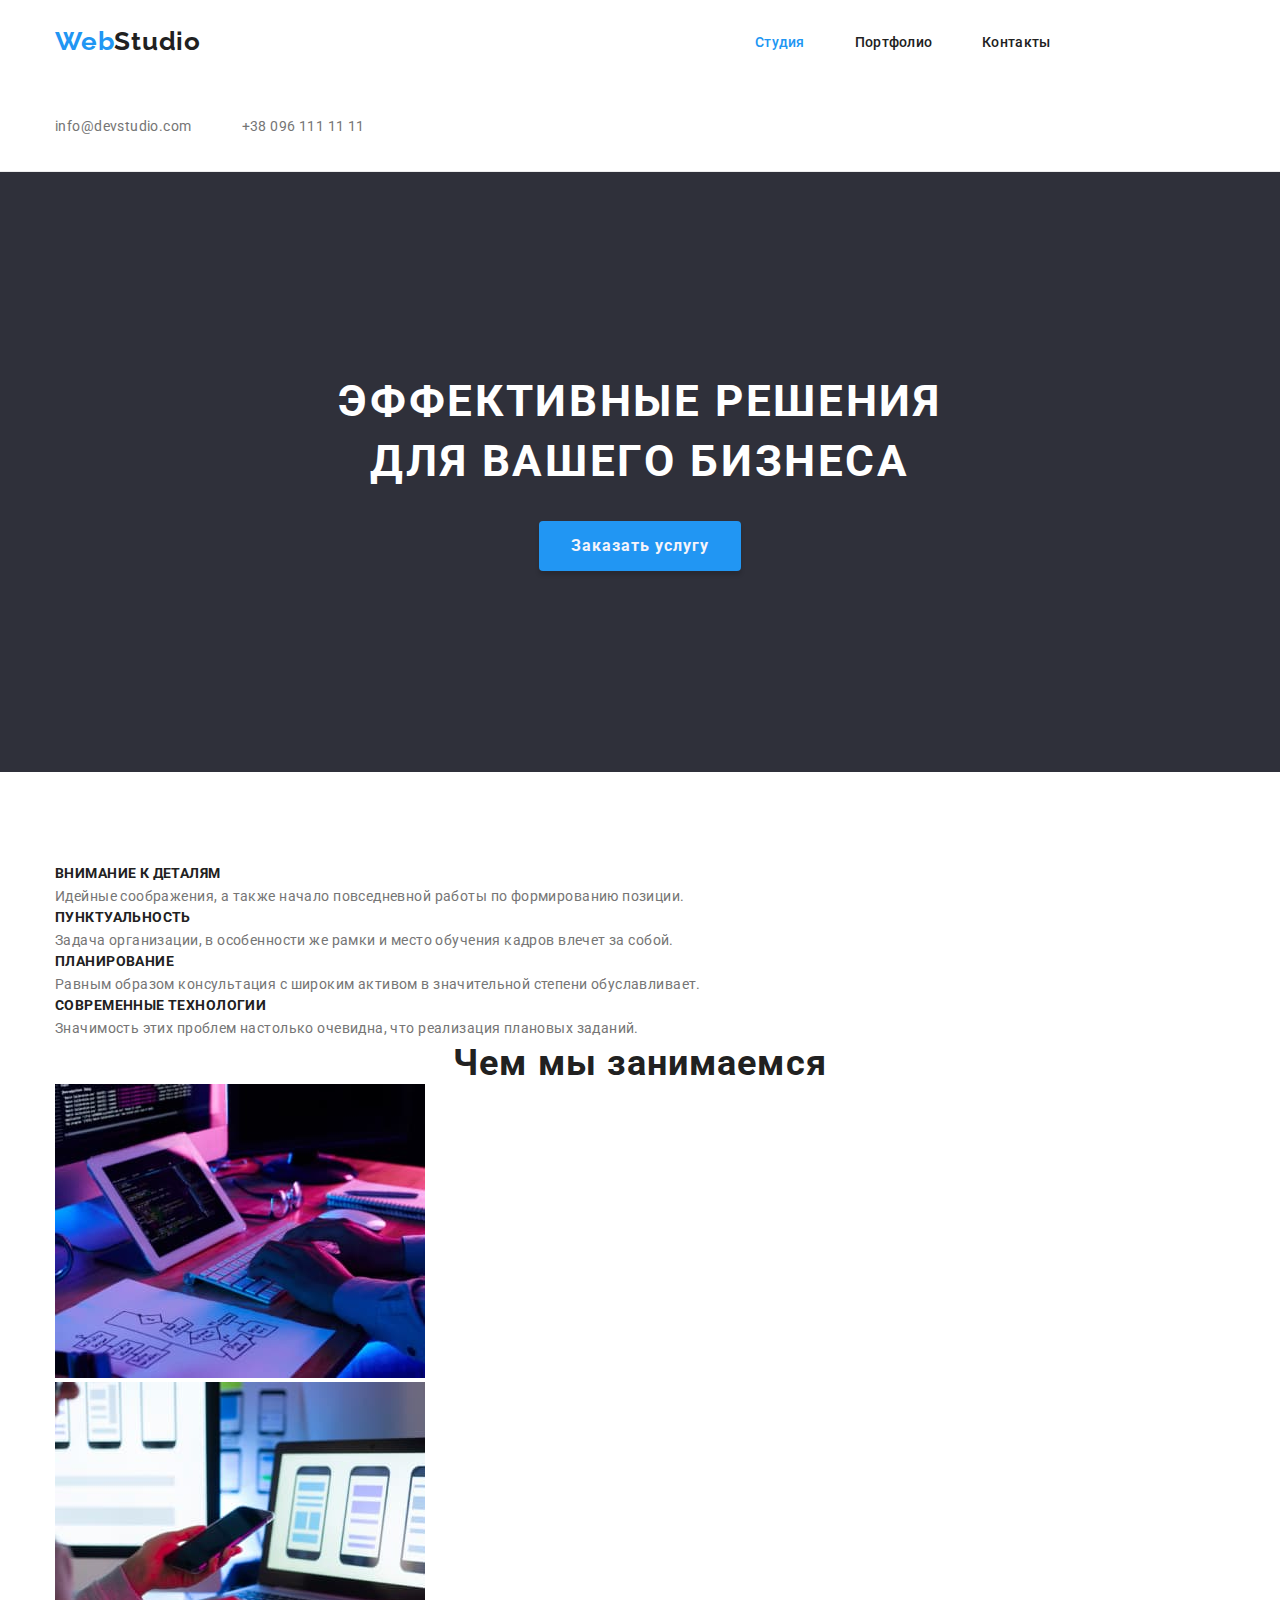
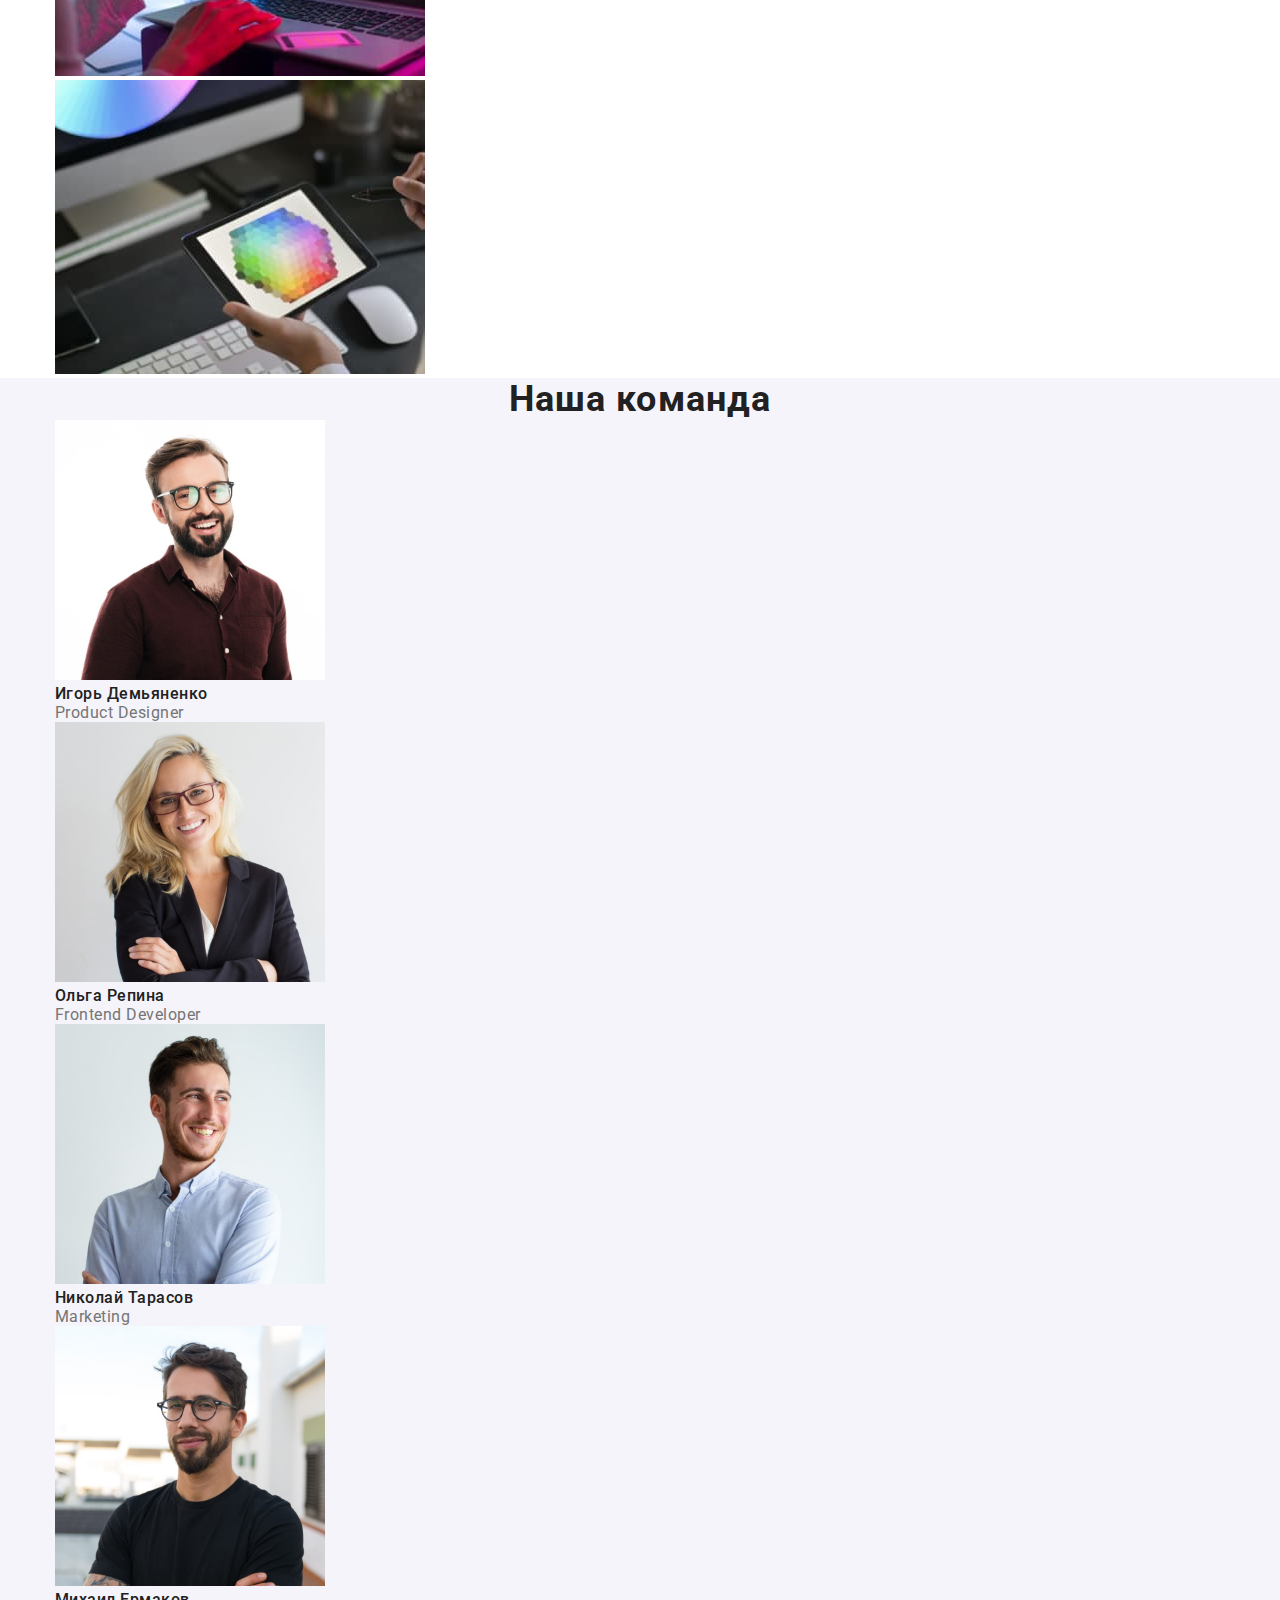
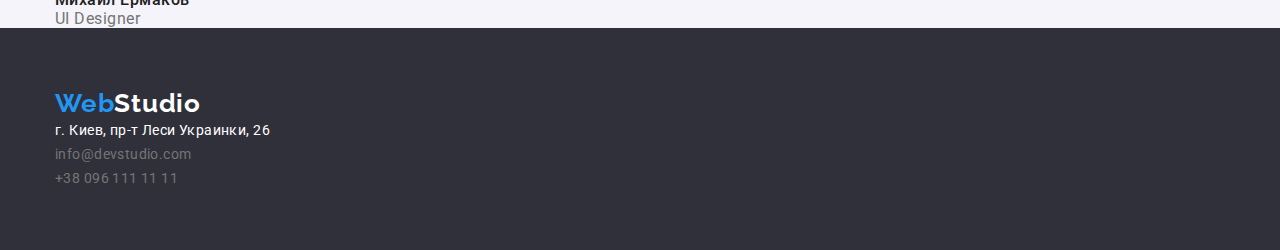
==== index.html @ 942c6246 "внесены правки" ====
<!DOCTYPE html>
<html lang="ru">
  <head>
    <meta charset="UTF-8" />
    <meta http-equiv="X-UA-Compatible" content="IE=edge" />
    <meta name="viewport" content="width=device-width, initial-scale=1.0" />
    <title>goit-markup-hw-03</title>
    <link rel="preconnect" href="https://fonts.gstatic.com">
    <link href="https://fonts.googleapis.com/css2?family=Raleway:wght@700&display=swap" rel="stylesheet">
    <link rel="preconnect" href="https://fonts.gstatic.com">
    <link href="https://fonts.googleapis.com/css2?family=Roboto:wght@400;700;900&display=swap" rel="stylesheet">
    <link rel="stylesheet" href="https://cdnjs.cloudflare.com/ajax/libs/modern-normalize/1.0.0/modern-normalize.min.css" integrity="sha512-ISS7cAi1PEhQ8jnbJpJZMd29NlhNj4AWYyLOSp2CE/CsHxTCu+r+t0D2yoJudVrd0/8fTVPUVDzY5Tvli75u/g==" crossorigin="anonymous" />
    <link rel="stylesheet" href="css/style.css">
  </head>
  <body>
     <header class="header">
  <div class="conteiner"> 
      <nav  class="main-nav">
        <a href="index.html" class="logo-page">Web<span class="logo-heder">Studio</span></a>
        <ul class="site-nav">
          <li class="site-nav-item"><a href="index.html" class="header-nav s-link">Студия</a></li>
          <li class="site-nav-item"><a href="./portfolio.html" class="header-nav">Портфолио</a></li>
          <li class="site-nav-item"><a href="" class="header-nav">Контакты</a></li>
        </ul>
      </nav>
      <ul class="contact">
        <li class="site-nav-item"><a href="mailto:info@devstudio.com" class="mail-tell">info@devstudio.com</a></li>
        <li class="site-nav-item"><a href="tell:+380961111111" class="mail-tell">+38 096 111 11 11</a></li>
      </ul>
    </header>
  </div>

    <main>
      <!-- hero -->
      <section class="hero">
               <h1 class="hero-team">Эффективные решения для вашего бизнеса</h1>
        <button class="main-button" type="button">Заказать услугу</button>
      </section>

      <section>
        <div class="conteiner">
        <h2 hidden>Преимущества</h2>
        <ul>
          <li>
            <h3 class="advantage">Внимание к деталям</h3>
            <p class="advantage-iteam">
              Идейные соображения, а также начало повседневной работы по
              формированию позиции.
            </p>
          </li>
          <li>
            <h3 class="advantage">Пунктуальность</h3>
            <p class="advantage-iteam">
              Задача организации, в особенности же рамки и место обучения кадров
              влечет за собой.
            </p>
          </li>
          <li>
            <h3 class="advantage">Планирование</h3>
            <p class="advantage-iteam">
              Равным образом консультация с широким активом в значительной
              степени обуславливает.
            </p>
          </li>
          <li>
            <h3 class="advantage">Современные технологии</h3>
            <p class="advantage-iteam">
              Значимость этих проблем настолько очевидна, что реализация
              плановых заданий.
            </p>
          </li>
        </ul>
        </div>
      </section>

      <!--секция чем занимаемся-->
      <section>
        <div class="conteiner">
          <h2 class="occupation">Чем мы занимаемся</h2>
            <ul>
              <li><img src="./images-01/img_13.jpg" alt="компьютер" width="370" /></li>
              <li><img src="./images-01/img_11.jpg" alt="ноутбук" width="370" /></li>
              <li><img src="./images-01/img_12.jpg" alt="планшет" width="370" /></li>
            </ul>
        </div>
      </section>

      <section class="occupation-part">
        <div class="conteiner">
          <h2 class="occupation">Наша команда</h2>
          <ul>
            <li>
              <img src="./images-01/img.jpg" alt="Игорь" width="270" />
              <h3 class="team">Игорь Демьяненко</h3>
              <p class="position">Product Designer</p>
            </li>
            <li>
              <img src="./images-01/img_(1).jpg" alt="Ольга" width="270" />
              <h3 class="team">Ольга Репина</h3>
              <p class="position">Frontend Developer</p>
            </li>
            <li>
              <img src="./images-01/img_(2).jpg" alt="Николай" width="270" />
              <h3 class="team">Николай Тарасов</h3>
             <p class="position">Marketing</p>
            </li>
            <li>
             <img src="./images-01/img_(3).jpg" alt="Михаил" width="270" />
              <h3 class="team">Михаил Ермаков</h3>
              <p class="position">UI Designer</p>
            </li>
          </ul>
        </div>
      </section>
    </main>
    <footer class="footer">
      <div class="conteiner">
       <a href="index.html"  class="logo-page">Web<span class="logo">Studio</span></a>
        <address>
          <ul>
            <li><a href="https://goo.gl/maps/1J1BHxxjEEeEj4qXA" target="_blank" rel="noreferrer noopener" class="adress">г. Киев, пр-т Леси Украинки, 26</a></li>
            <li><a href="mailto:info@devstudio.com" class="mail-tell">info@devstudio.com</a></li>
            <li><a href="tell:+380961111111" class="mail-tell">+38 096 111 11 11</a></li>
         </ul>
       </address>
      </div>
    </footer>
  </body>
</html>
---- css/style.css ----
html {box-sizing: border-box;}
*,
*::before,
*::after {box-sizing: inherit;}


/* @font-face {
    font-family: 'Roboto';
    font-style: normal;
    font-weight: 400;
    src: url('../fonts/roboto-v20-latin_cyrillic-regular.eot');
    src: local(''),
        url('../fonts/roboto-v20-latin_cyrillic-regular.eot?#iefix') format('embedded-opentype'),
        url('../fonts/roboto-v20-latin_cyrillic-regular.woff2') format('woff2'),
        url('../fonts/roboto-v20-latin_cyrillic-regular.woff') format('woff'),
        url('../fonts/roboto-v20-latin_cyrillic-regular.ttf') format('truetype'),
        url('../fonts/roboto-v20-latin_cyrillic-regular.svg#Roboto') format('svg');
} */

@font-face {
    font-family: 'Roboto';
    font-style: normal;
    font-weight: 500;
    src: url('../fonts/roboto-v20-latin_cyrillic-500.eot');
    src: local(''),
        url('../fonts/roboto-v20-latin_cyrillic-500.eot?#iefix') format('embedded-opentype'),
        url('../fonts/roboto-v20-latin_cyrillic-500.woff2') format('woff2'),
        url('../fonts/roboto-v20-latin_cyrillic-500.woff') format('woff'),
        url('../fonts/roboto-v20-latin_cyrillic-500.ttf') format('truetype'),
        url('../fonts/roboto-v20-latin_cyrillic-500.svg#Roboto') format('svg');
}

/* @font-face {
    font-family: 'Roboto';
    font-style: normal;
    font-weight: 700;
    src: url('../fonts/roboto-v20-latin_cyrillic-700.eot');
    src: local(''),
        url('../fonts/roboto-v20-latin_cyrillic-700.eot?#iefix') format('embedded-opentype'),
        url('../fonts/roboto-v20-latin_cyrillic-700.woff2') format('woff2'),
        url('../fonts/roboto-v20-latin_cyrillic-700.woff') format('woff'),
        url('../fonts/roboto-v20-latin_cyrillic-700.ttf') format('truetype'),
        url('../fonts/roboto-v20-latin_cyrillic-700.svg#Roboto') format('svg');
} */

/* @font-face {
    font-family: 'Roboto';
    font-style: normal;
    font-weight: 900;
    src: url('../fonts/roboto-v20-latin_cyrillic-900.eot');
    src: local(''),
        url('../fonts/roboto-v20-latin_cyrillic-900.eot?#iefix') format('embedded-opentype'),
        url('../fonts/roboto-v20-latin_cyrillic-900.woff2') format('woff2'),
        url('../fonts/roboto-v20-latin_cyrillic-900.woff') format('woff'),
        url('../fonts/roboto-v20-latin_cyrillic-900.ttf') format('truetype'),
        url('../fonts/roboto-v20-latin_cyrillic-900.svg#Roboto') format('svg');
} */

:root {
    --white-color: white;
    --accent-color: #2196F3;
    --grey-light-color: #757575;
    --bg-color: #2F303A;
    --black-color: #212121;
    --button-color: #F5F4FA;
 }

body {
    background-color: var(--white-color);
    font-family: 'Roboto';
    margin: 0;    
}
a {
    text-decoration: none;
}
.logo-page {
    font-family: Raleway;
    font-style: normal;
    font-weight: bold;
    font-size: 26px;
    line-height: 1.19;
    letter-spacing: 0.03em;
    color: var(--accent-color);
    width: 700px;
}
.hidden {
    display: none;
}
.footer {
    background-color: var(--bg-color);
    padding-top: 60px;
    padding-bottom: 60px;
    }

    button:hover {
    background-color: var(--accent-color);
     cursor: pointer;
     color: var(--button-color);
}
.hero {
    background: var(--bg-color);
    height: 600px;
    margin-bottom: 94px;
}
.logo {
     color: var(--white-color);
}
.logo-heder {
    color: var(--black-color);
}
li {
    list-style-type: none;
    /* Убираем маркеры */
}
.portfolio-p {
    font-weight: normal;
    font-size: 16px;
    line-height: 1.87;
    color: var(--grey-light-color);
    letter-spacing: 0.03em;
}
.mail-tell {
    font-family: Roboto;
    font-style: normal;
    font-weight: 500;
    font-size: 14px;
    line-height: 1.14;
    letter-spacing: 0.02em;
    color: var(--grey-light-color);
}
.hero-team {
    font-family: Roboto;
    font-style: normal;
    font-size: 44px;
    line-height: 1.36;
    text-align: center;
    letter-spacing: 0.06em;
    text-transform: uppercase;
    color: var(--white-color);
    text-align: center;
    max-width: 700px;
    margin-top: 0;
    padding-top: 200px;
    margin-left: auto;
    margin-right: auto;
    margin-bottom: 30px;
}
.advantage {
    font-family: Roboto;
    font-style: normal;
    font-weight: bold;
    font-size: 14px;
    line-height: 1.14;
    letter-spacing: 0.03em;
    text-transform: uppercase;
    color: var(--black-color)
}
.advantage-iteam {
    font-family: Roboto;
    font-style: normal;
    font-weight: normal;
    font-size: 14px;
    line-height: 2;
    letter-spacing: 0.03em;
    color: var(--grey-light-color);
}
.occupation {
    font-family: Roboto;
    font-style: normal;
    font-weight: bold;
    font-size: 36px;
    line-height: 1.17;
    letter-spacing: 0.03em;
    color: var(--black-color);
    text-align: center;
}
.team {
    font-family: Roboto;
    font-style: normal;
    font-weight: 500;
    font-size: 16px;
    line-height: 1.19;
    letter-spacing: 0.03em;
    color: var(--black-color);
}
.position {
    font-family: Roboto;
    font-style: normal;
    font-weight: normal;
    font-size: 16px;
    line-height: 1.19;
    letter-spacing: 0.03em;
    color: var(--grey-light-color);
}
.adress {
    font-family: Roboto;
    font-style: normal;
    font-weight: normal;
    font-size: 14px;
    line-height: 1.7;
    letter-spacing: 0.03em;
    color: var(--white-color);
}
.mail-tell {
    font-family: Roboto;
    font-style: normal;
    font-weight: normal;
    font-size: 14px;
    line-height: 1.7;
    letter-spacing: 0.03em;
    color: var(--grey-light-color);
}
.mail-tell:hover,
.mail-tell:focus {
    color: var(--accent-color);
}
.header-nav {
    font-style: normal;
    font-weight: 500;
    font-size: 14px;
    line-height: 1.14;
    letter-spacing: 0.02em;
    color: var(--black-color);
    font-family: Roboto;
}
.header-nav:hover,
.header-nav:focus {
    color: var(--accent-color);
}
.main-button {
    font-family: Roboto;
    font-style: normal;
    font-weight: bold;
    font-size: 16px;
    line-height: 1.86;
    letter-spacing: 0.06em;
    min-width: 200px;
    height: 50px;
    box-shadow: 0px 4px 4px rgba(0, 0, 0, 0.15);
    border-radius: 4px;
    border: none;
    padding: 10px 32px 10px 32px;
    color: var(--button-color);
    background: var(--accent-color);
    box-sizing: border-box;
    display: flex;
    margin-right: auto;
    margin-left: auto;
}
.header {
    border-bottom: 1px solid #ECECEC;
}
.button-gallery {
    font-style: normal;
    font-weight: 500;
    font-size: 16px;
    line-height: 1.63;
    letter-spacing: 0.03em;
    color: var(--black-color);
    font-family: Roboto;
}
.occupation-part {
    background-color: var(--button-color);
}
.s-link {
      color: var(--accent-color);
}

.link {
    display: flex;
    align-items: center;
}
.conteiner {
    width: 1200px;
    padding-left: 15px;
    padding-right: 15px;
    margin-left: auto;
    margin-right: auto;
}

.site-nav {
    display: flex;
    }
.site-nav-item {
    padding-top: 32px;
    padding-bottom: 32px;
    display: block;
    }

.contact {
    display: flex;
    font-weight: 500;
    font-size: 14px;
    line-height: 16px;
    letter-spacing: 0.02em;
     margin-left: auto;
}
.main-nav {
    display: flex;
    align-items: center;
}
.gallery {
    display: flex;
    justify-content: center;
}

.site-nav-item:not(:last-child) {
    margin-right: 50px;
}

h1,
h2,
h3,
p {margin-top: 0; margin-bottom: 0;}

ul {
    padding: 0;
    margin: 0;
}
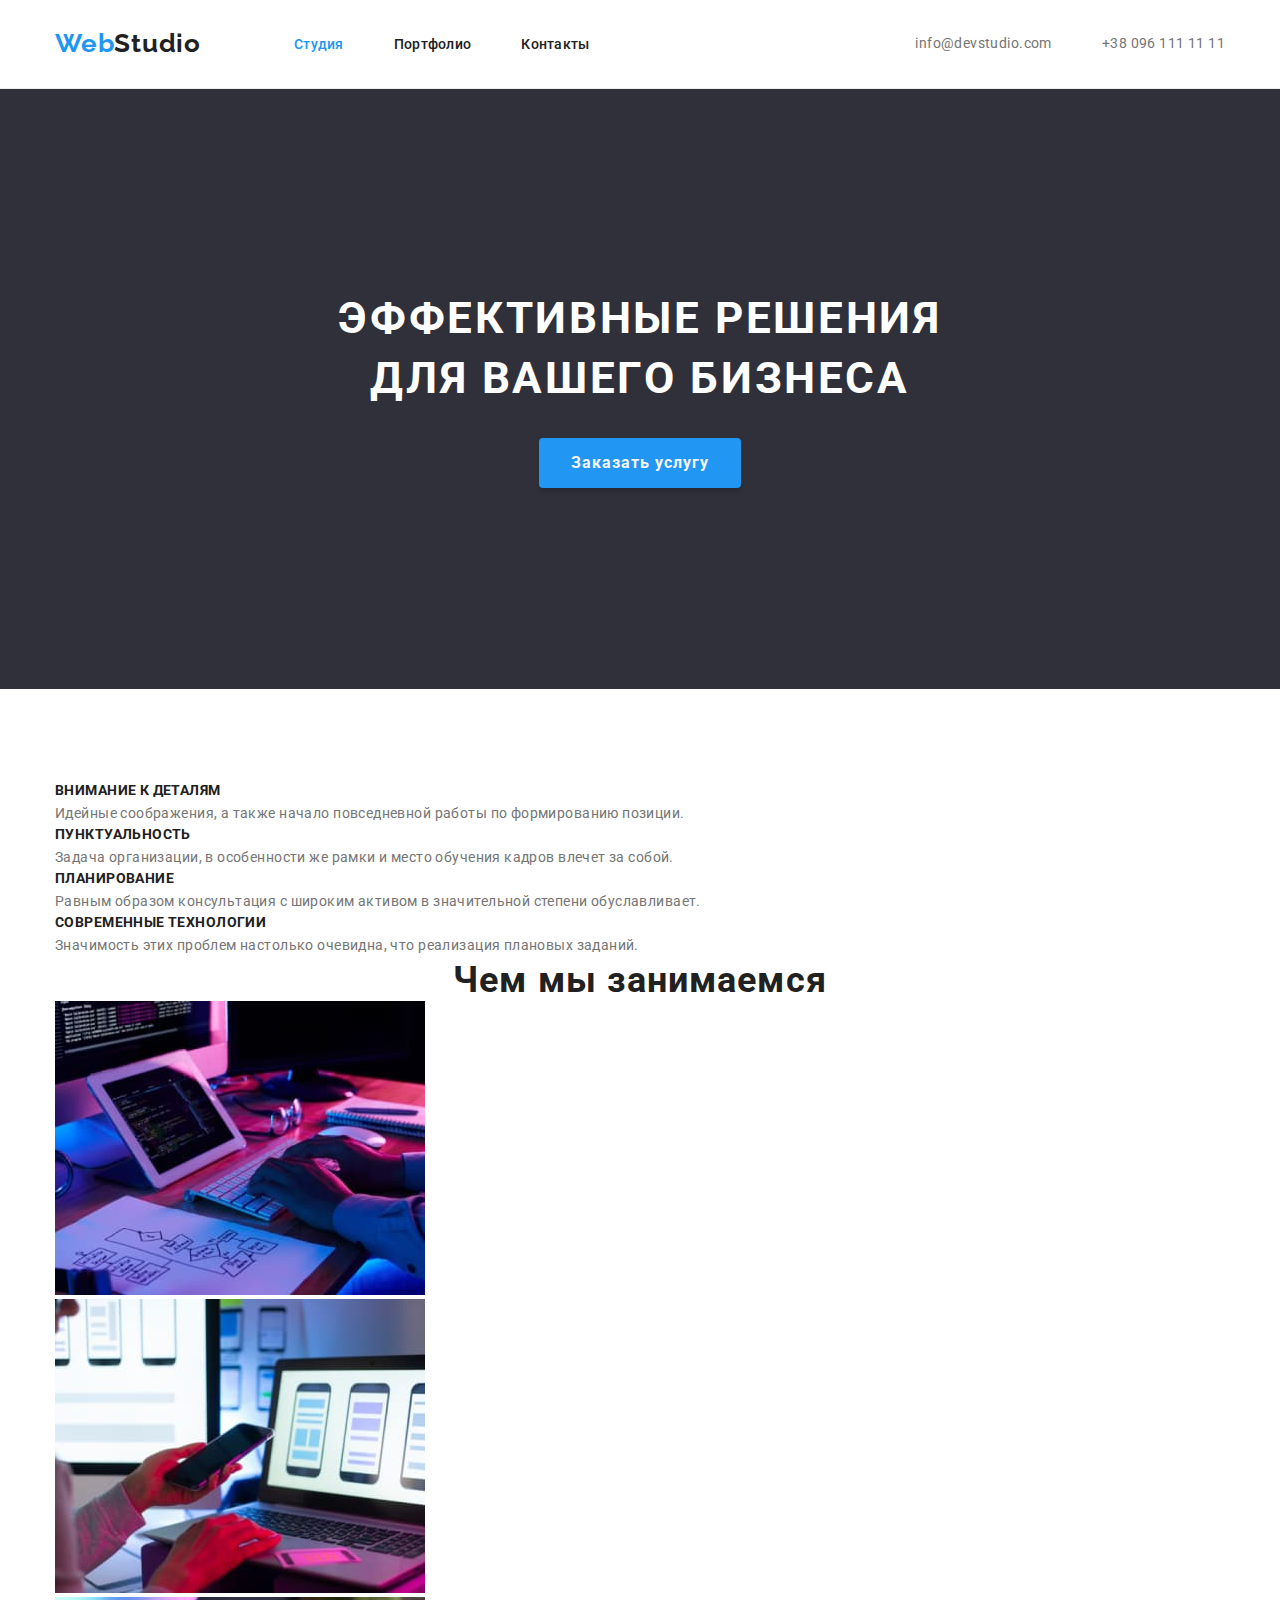
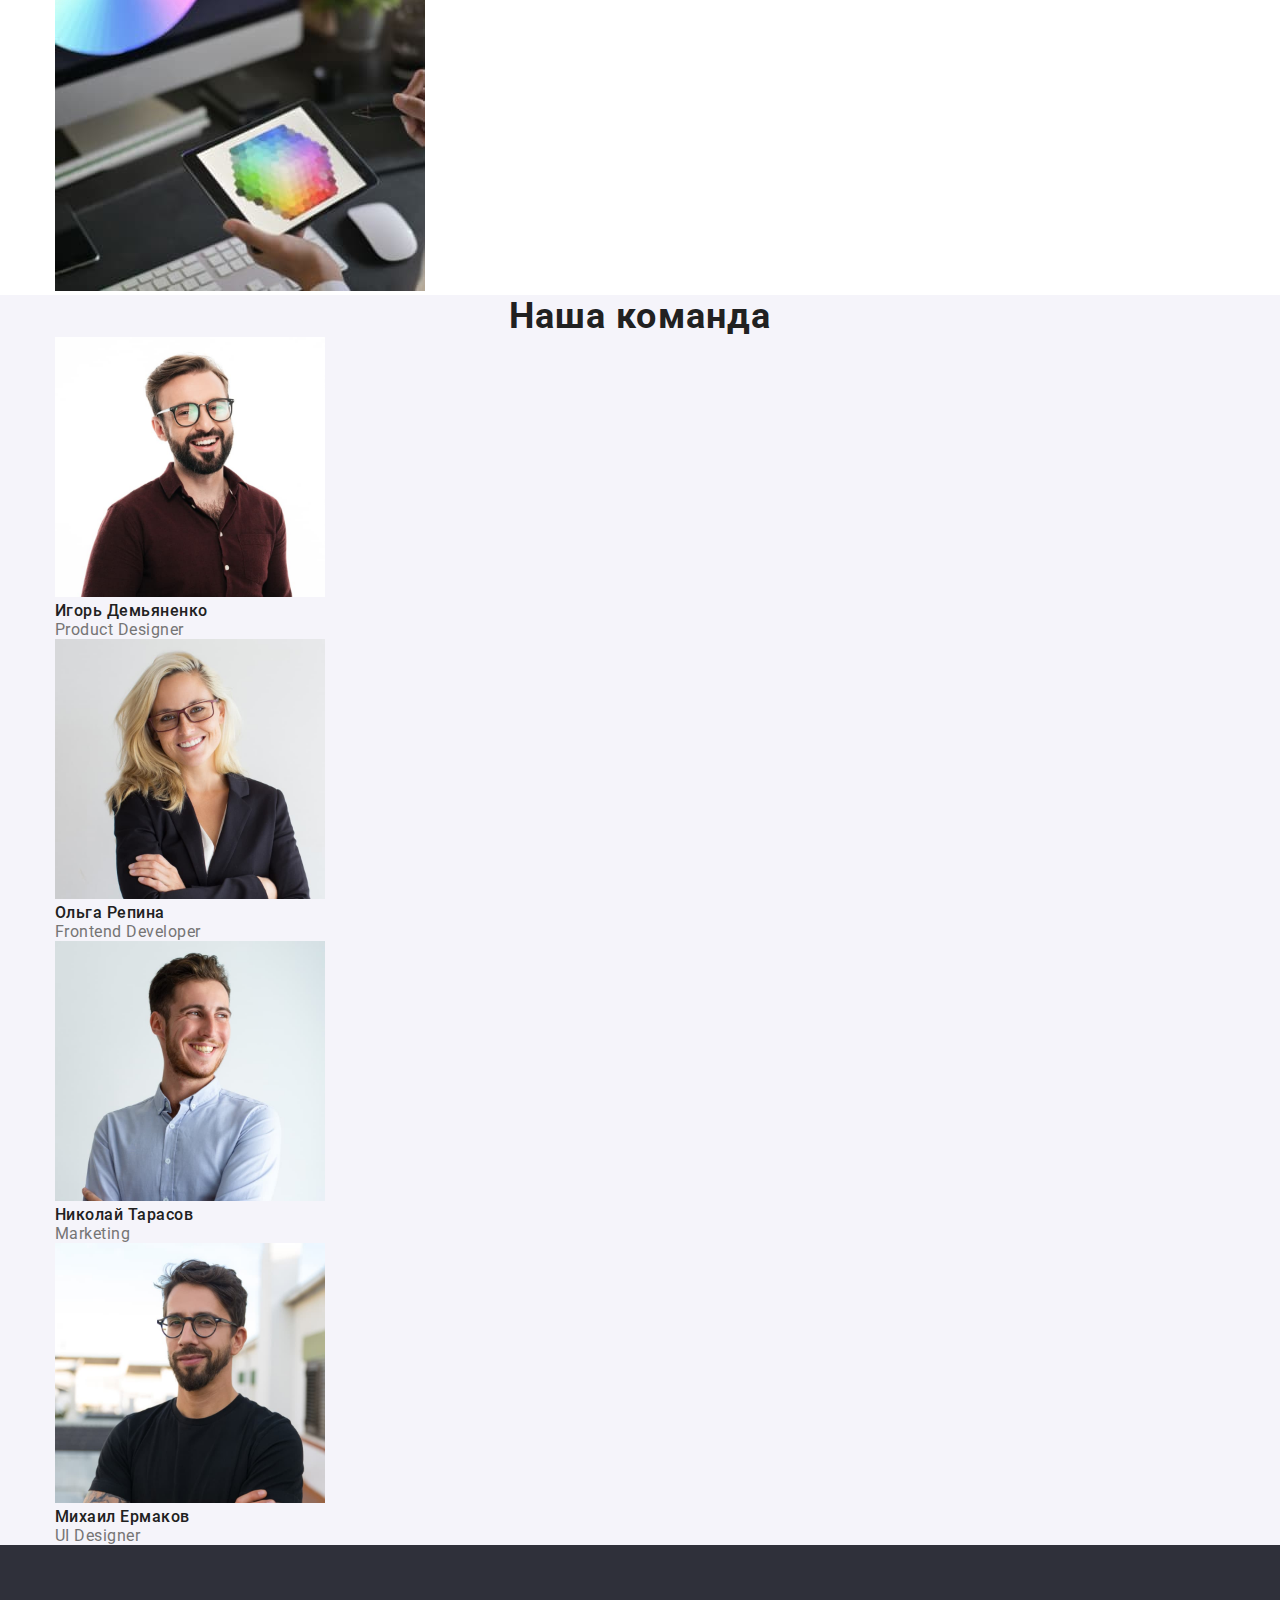
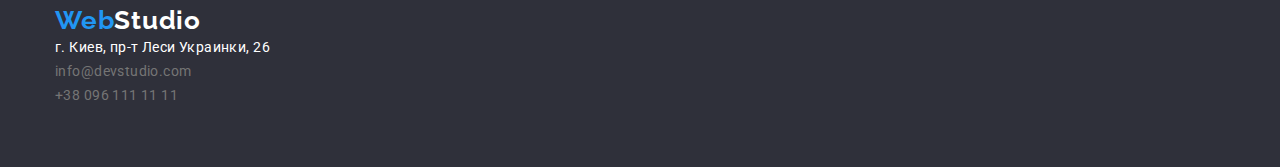
==== commit a33613e2: "оформлен хедер" ====
--- a/index.html
+++ b/index.html
@@ -14,8 +14,8 @@
   </head>
   <body>
      <header class="header">
-  <div class="conteiner"> 
-      <nav  class="main-nav">
+  <div class="conteiner main-nav"> 
+      <nav class="main-nav">
         <a href="index.html" class="logo-page">Web<span class="logo-heder">Studio</span></a>
         <ul class="site-nav">
           <li class="site-nav-item"><a href="index.html" class="header-nav s-link">Студия</a></li>
--- a/css/style.css
+++ b/css/style.css
@@ -81,8 +81,9 @@
     line-height: 1.19;
     letter-spacing: 0.03em;
     color: var(--accent-color);
-    width: 700px;
-}
+    margin-right: 93px;
+    }
+
 .hidden {
     display: none;
 }
@@ -303,6 +304,9 @@
     display: flex;
     justify-content: center;
 }
+.gallery:not(:last-child) {
+    margin-right: 30px;
+}
 
 .site-nav-item:not(:last-child) {
     margin-right: 50px;
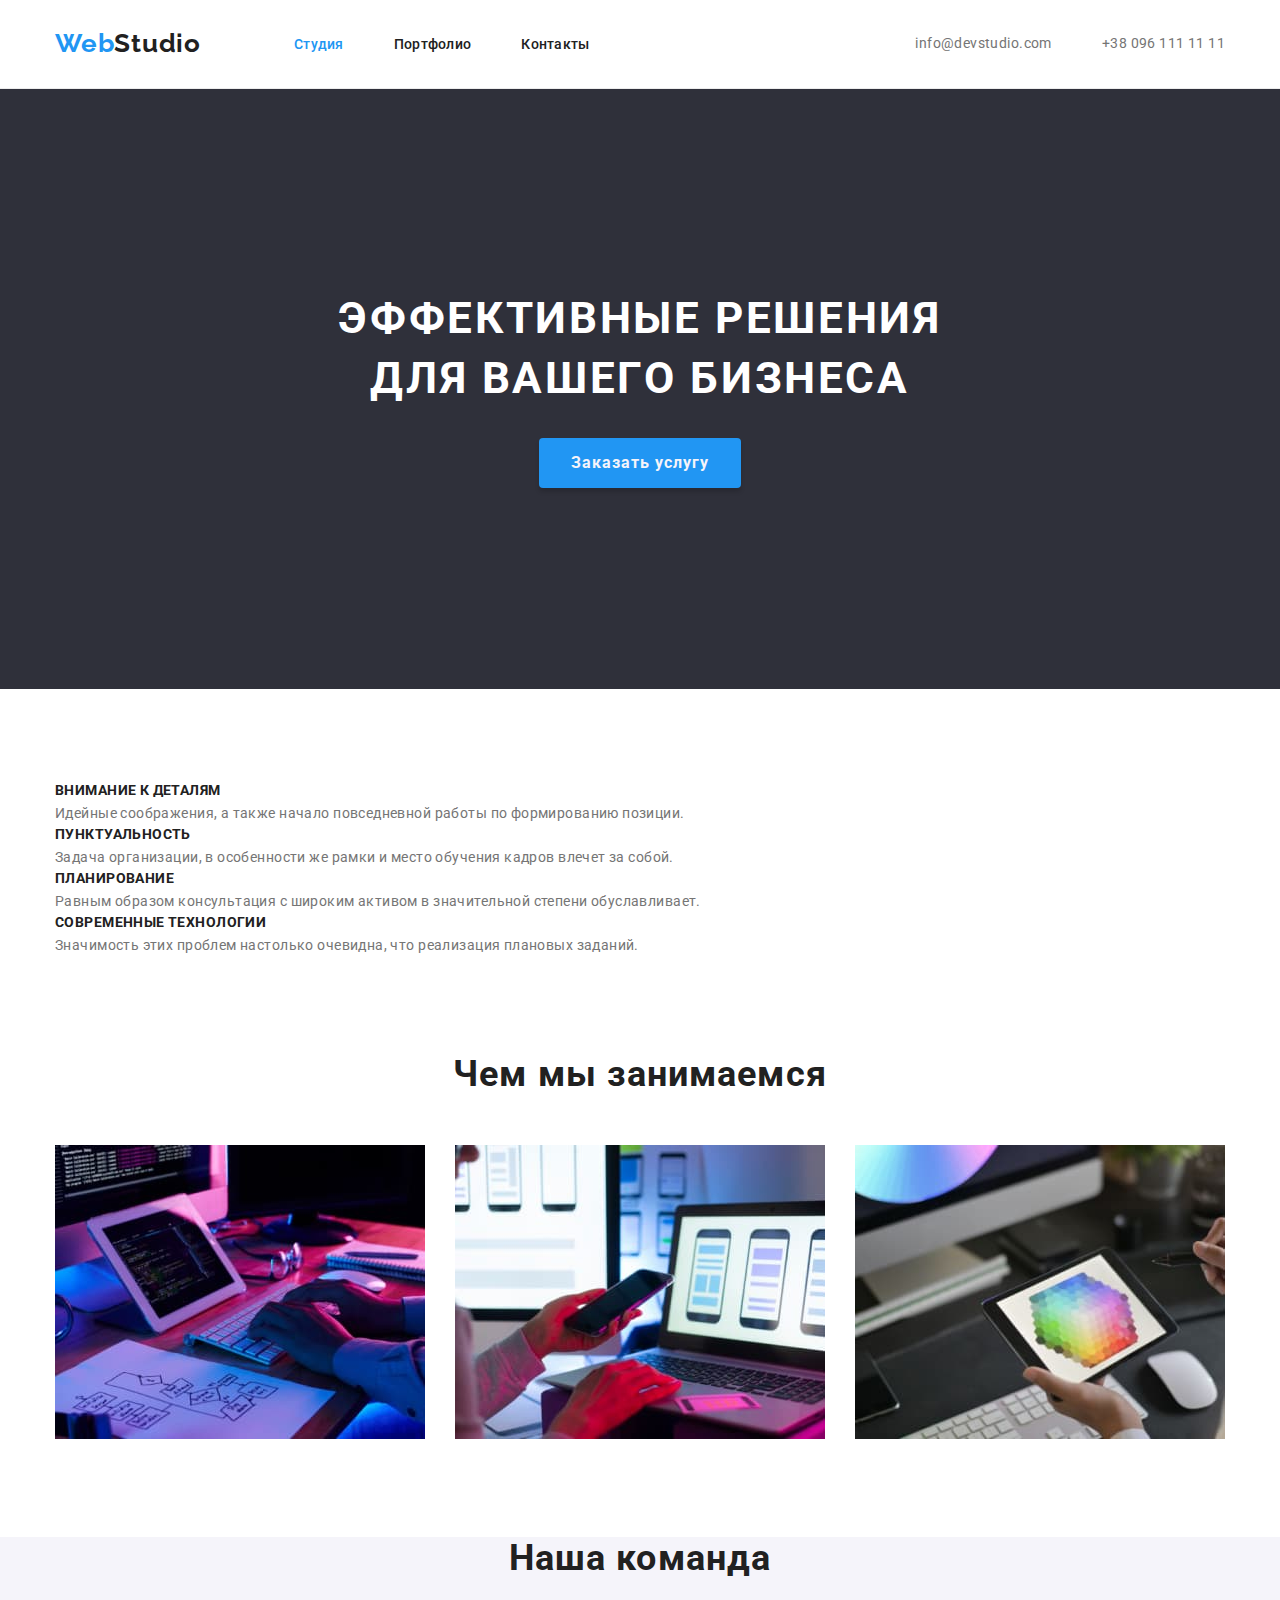
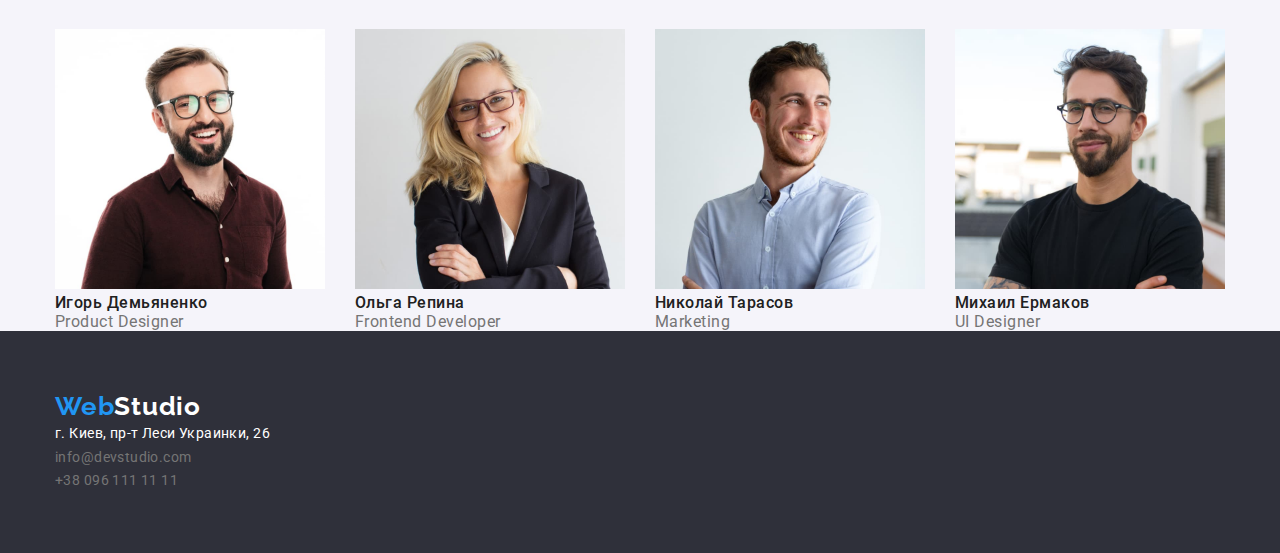
==== commit bcf34257: "внесены корректировки" ====
--- a/index.html
+++ b/index.html
@@ -77,10 +77,10 @@
       <section>
         <div class="conteiner">
           <h2 class="occupation">Чем мы занимаемся</h2>
-            <ul>
-              <li><img src="./images-01/img_13.jpg" alt="компьютер" width="370" /></li>
-              <li><img src="./images-01/img_11.jpg" alt="ноутбук" width="370" /></li>
-              <li><img src="./images-01/img_12.jpg" alt="планшет" width="370" /></li>
+            <ul class="team-item">
+              <li class="team-item-grid"><img src="./images-01/img_13.jpg" alt="компьютер" width="370" /></li>
+              <li class="team-item-grid"><img src="./images-01/img_11.jpg" alt="ноутбук" width="370" /></li>
+              <li class="team-item-grid"><img src="./images-01/img_12.jpg" alt="планшет" width="370" /></li>
             </ul>
         </div>
       </section>
@@ -88,23 +88,23 @@
       <section class="occupation-part">
         <div class="conteiner">
           <h2 class="occupation">Наша команда</h2>
-          <ul>
-            <li>
+          <ul class="team-item">
+            <li class="team-item-grid">
               <img src="./images-01/img.jpg" alt="Игорь" width="270" />
               <h3 class="team">Игорь Демьяненко</h3>
               <p class="position">Product Designer</p>
             </li>
-            <li>
+            <li class="team-item-grid">
               <img src="./images-01/img_(1).jpg" alt="Ольга" width="270" />
               <h3 class="team">Ольга Репина</h3>
               <p class="position">Frontend Developer</p>
             </li>
-            <li>
+            <li class="team-item-grid">
               <img src="./images-01/img_(2).jpg" alt="Николай" width="270" />
               <h3 class="team">Николай Тарасов</h3>
              <p class="position">Marketing</p>
             </li>
-            <li>
+            <li class="team-item-grid">
              <img src="./images-01/img_(3).jpg" alt="Михаил" width="270" />
               <h3 class="team">Михаил Ермаков</h3>
               <p class="position">UI Designer</p>
--- a/css/style.css
+++ b/css/style.css
@@ -174,6 +174,8 @@
     letter-spacing: 0.03em;
     color: var(--black-color);
     text-align: center;
+    margin-bottom: 50px;
+    margin-top: 94px;
 }
 .team {
     font-family: Roboto;
@@ -258,13 +260,25 @@
     line-height: 1.63;
     letter-spacing: 0.03em;
     color: var(--black-color);
-    font-family: Roboto;
+}
+
+.button-gallery:not(:last-child) {
+    margin-right: 8px;
+}
+.button-gallery-item {
+    font-weight: 500;
+    font-size: 16px;
+    line-height: 1.62;
+    letter-spacing: 0.03em;
+    border: none;
+    border-radius: 4px;
+    background-color: var(--button-color);
 }
 .occupation-part {
     background-color: var(--button-color);
 }
 .s-link {
-      color: var(--accent-color);
+    color: var(--accent-color);
 }
 
 .link {
@@ -303,7 +317,14 @@
 .gallery {
     display: flex;
     justify-content: center;
-}
+    margin-bottom: 50px;
+}
+
+.our-works {
+    display: flex;
+    flex-wrap: wrap;
+}
+
 .gallery:not(:last-child) {
     margin-right: 30px;
 }
@@ -321,3 +342,14 @@
     padding: 0;
     margin: 0;
 }
+.cards-list {
+    display: flex;
+    flex-wrap: wrap;
+}
+.team-item {
+display: flex;
+flex-wrap: wrap;
+}
+.team-item-grid:not(:last-child) {
+    margin-right: 30px;
+}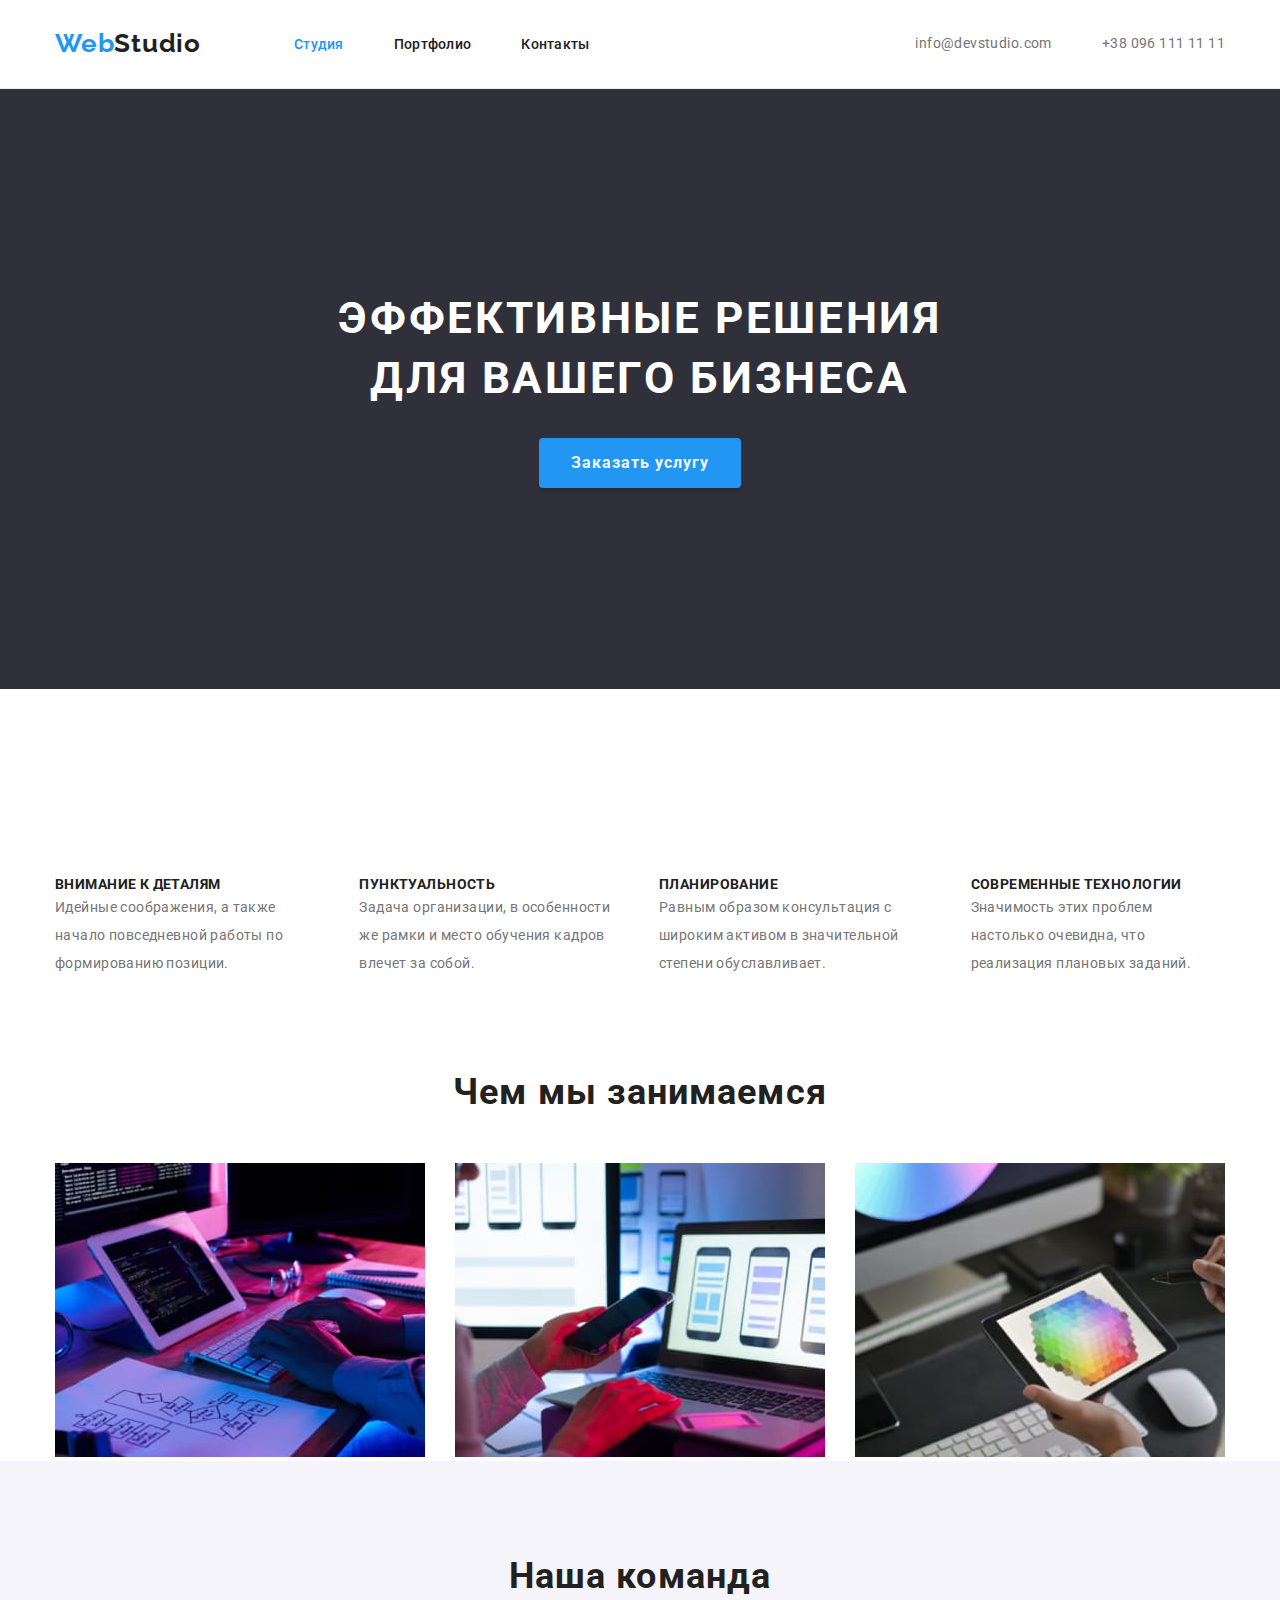
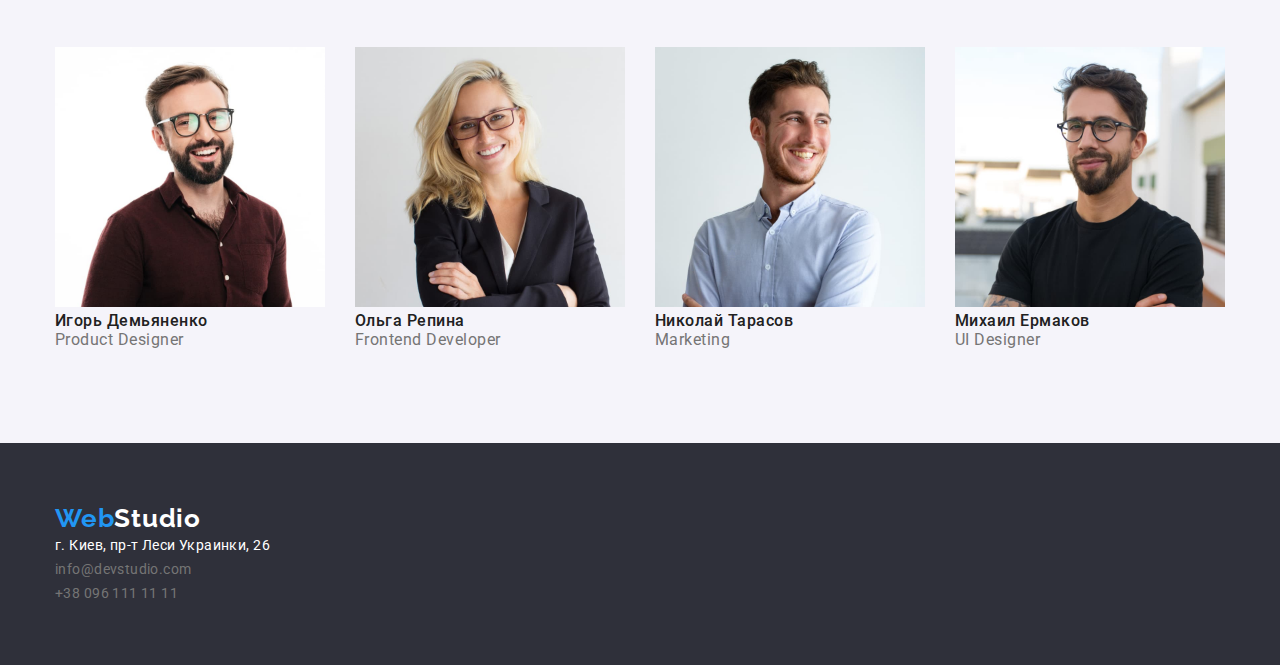
==== commit b33727ae: "внесение правок" ====
--- a/index.html
+++ b/index.html
@@ -37,32 +37,32 @@
         <button class="main-button" type="button">Заказать услугу</button>
       </section>
 
-      <section>
+      <section class="work">
         <div class="conteiner">
         <h2 hidden>Преимущества</h2>
-        <ul>
-          <li>
+        <ul class="main-nav">
+          <li class="main-li">
             <h3 class="advantage">Внимание к деталям</h3>
             <p class="advantage-iteam">
               Идейные соображения, а также начало повседневной работы по
               формированию позиции.
             </p>
           </li>
-          <li>
+          <li class="main-li">
             <h3 class="advantage">Пунктуальность</h3>
             <p class="advantage-iteam">
               Задача организации, в особенности же рамки и место обучения кадров
               влечет за собой.
             </p>
           </li>
-          <li>
+          <li class="main-li">
             <h3 class="advantage">Планирование</h3>
             <p class="advantage-iteam">
               Равным образом консультация с широким активом в значительной
               степени обуславливает.
             </p>
           </li>
-          <li>
+          <li class="main-li">
             <h3 class="advantage">Современные технологии</h3>
             <p class="advantage-iteam">
               Значимость этих проблем настолько очевидна, что реализация
--- a/css/style.css
+++ b/css/style.css
@@ -165,17 +165,18 @@
     letter-spacing: 0.03em;
     color: var(--grey-light-color);
 }
+.work {
+    padding-top: 94px;
+    padding-bottom: 94px;
+}
+
 .occupation {
-    font-family: Roboto;
-    font-style: normal;
-    font-weight: bold;
     font-size: 36px;
     line-height: 1.17;
     letter-spacing: 0.03em;
     color: var(--black-color);
     text-align: center;
     margin-bottom: 50px;
-    margin-top: 94px;
 }
 .team {
     font-family: Roboto;
@@ -203,6 +204,8 @@
     line-height: 1.7;
     letter-spacing: 0.03em;
     color: var(--white-color);
+    padding-top: 20px;
+    padding-bottom: 9px;
 }
 .mail-tell {
     font-family: Roboto;
@@ -272,10 +275,12 @@
     letter-spacing: 0.03em;
     border: none;
     border-radius: 4px;
+    padding: 6px 22px 6px 22px;
     background-color: var(--button-color);
 }
 .occupation-part {
     background-color: var(--button-color);
+    padding: 94px 0 94px 0;
 }
 .s-link {
     color: var(--accent-color);
@@ -296,6 +301,7 @@
 .site-nav {
     display: flex;
     }
+
 .site-nav-item {
     padding-top: 32px;
     padding-bottom: 32px;
@@ -323,6 +329,8 @@
 .our-works {
     display: flex;
     flex-wrap: wrap;
+    padding-top: 94px;
+    padding-bottom: 94px;
 }
 
 .gallery:not(:last-child) {
@@ -331,6 +339,10 @@
 
 .site-nav-item:not(:last-child) {
     margin-right: 50px;
+}
+
+.main-li:not(:last-child) {
+    margin-right: 30px;
 }
 
 h1,
@@ -342,14 +354,14 @@
     padding: 0;
     margin: 0;
 }
-.cards-list {
-    display: flex;
-    flex-wrap: wrap;
-}
 .team-item {
 display: flex;
 flex-wrap: wrap;
 }
 .team-item-grid:not(:last-child) {
     margin-right: 30px;
+}
+.team-list {
+    margin: 0;
+    padding: 6px 22px 6px 22px;
 }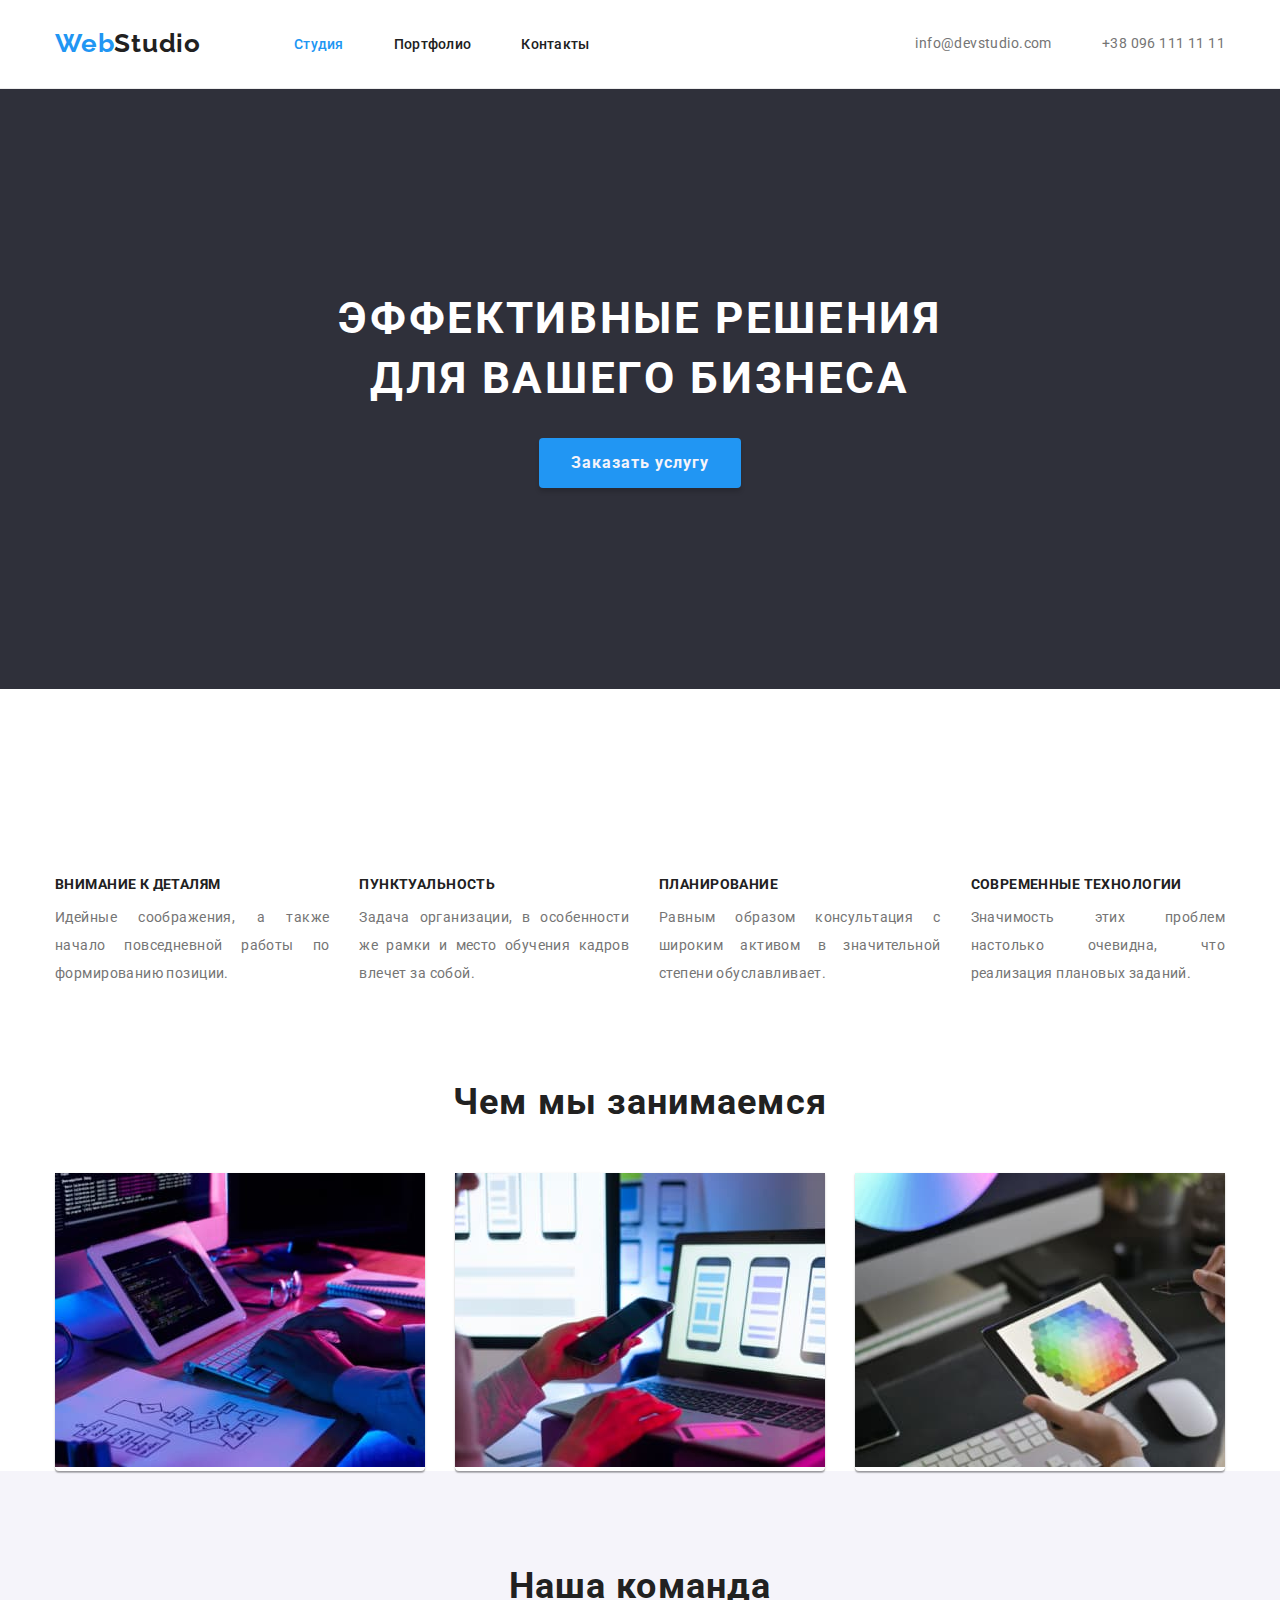
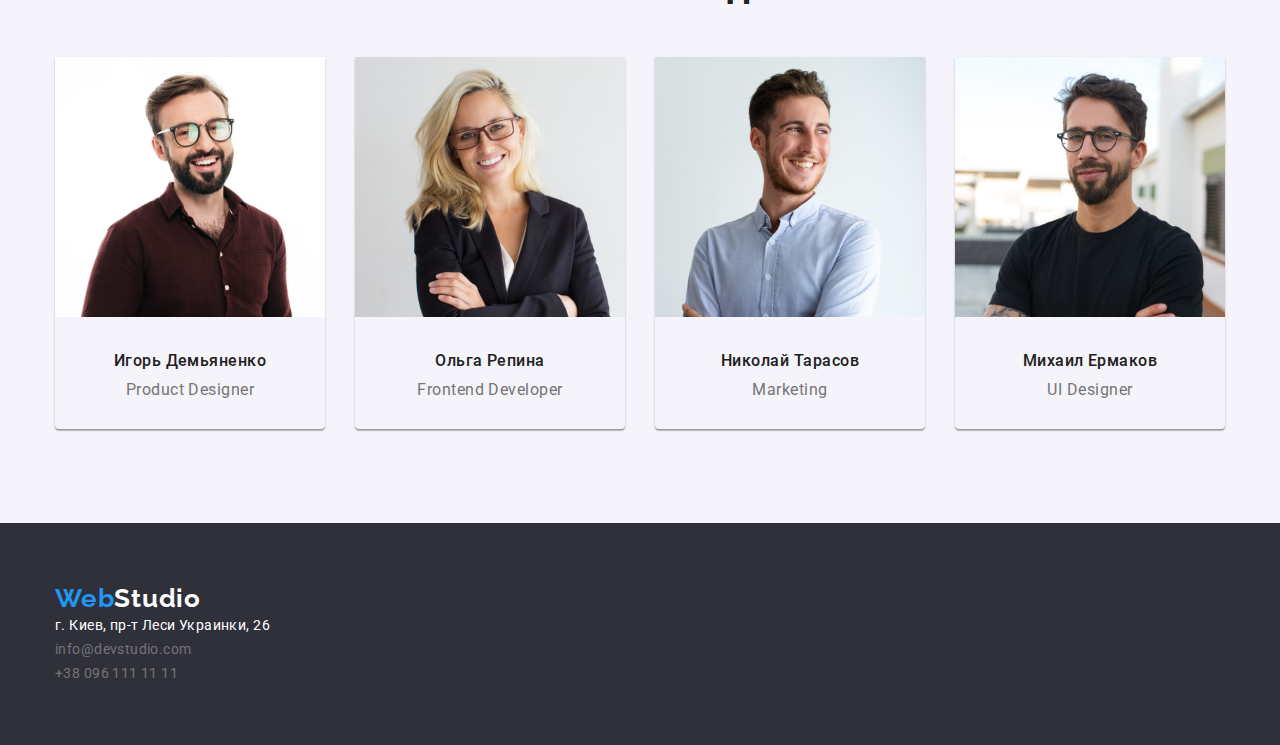
==== commit 8eb43f8c: "добавлены отступы" ====
--- a/index.html
+++ b/index.html
@@ -44,29 +44,25 @@
           <li class="main-li">
             <h3 class="advantage">Внимание к деталям</h3>
             <p class="advantage-iteam">
-              Идейные соображения, а также начало повседневной работы по
-              формированию позиции.
+              Идейные соображения, а также начало повседневной работы по формированию позиции.
             </p>
           </li>
           <li class="main-li">
             <h3 class="advantage">Пунктуальность</h3>
             <p class="advantage-iteam">
-              Задача организации, в особенности же рамки и место обучения кадров
-              влечет за собой.
+              Задача организации, в особенности же рамки и место обучения кадров влечет за собой.
             </p>
           </li>
           <li class="main-li">
             <h3 class="advantage">Планирование</h3>
             <p class="advantage-iteam">
-              Равным образом консультация с широким активом в значительной
-              степени обуславливает.
+              Равным образом консультация с широким активом в значительной степени обуславливает.
             </p>
           </li>
           <li class="main-li">
             <h3 class="advantage">Современные технологии</h3>
             <p class="advantage-iteam">
-              Значимость этих проблем настолько очевидна, что реализация
-              плановых заданий.
+              Значимость этих проблем настолько очевидна, что реализация плановых заданий.
             </p>
           </li>
         </ul>
--- a/css/style.css
+++ b/css/style.css
@@ -113,6 +113,10 @@
     list-style-type: none;
     /* Убираем маркеры */
 }
+.portfolio-items {
+    margin: 20px 0 4px 0;
+}
+
 .portfolio-p {
     font-weight: normal;
     font-size: 16px;
@@ -154,7 +158,8 @@
     line-height: 1.14;
     letter-spacing: 0.03em;
     text-transform: uppercase;
-    color: var(--black-color)
+    color: var(--black-color);
+    margin-bottom: 10px;
 }
 .advantage-iteam {
     font-family: Roboto;
@@ -164,7 +169,8 @@
     line-height: 2;
     letter-spacing: 0.03em;
     color: var(--grey-light-color);
-}
+    text-align: justify;
+   }
 .work {
     padding-top: 94px;
     padding-bottom: 94px;
@@ -186,6 +192,9 @@
     line-height: 1.19;
     letter-spacing: 0.03em;
     color: var(--black-color);
+    margin-top: 30px;
+    margin-bottom: 10px;
+    text-align: center;
 }
 .position {
     font-family: Roboto;
@@ -195,6 +204,8 @@
     line-height: 1.19;
     letter-spacing: 0.03em;
     color: var(--grey-light-color);
+    margin-bottom: 30px;
+    text-align: center;
 }
 .adress {
     font-family: Roboto;
@@ -344,6 +355,13 @@
 .main-li:not(:last-child) {
     margin-right: 30px;
 }
+.team-item-list {
+    /* width: calc((100% - 60px) / 3); */
+    margin-right: 30px;
+    margin-bottom: 30px;
+    border: 1px solid #EEEEEE;
+    box-sizing: border-box;
+}
 
 h1,
 h2,
@@ -361,7 +379,17 @@
 .team-item-grid:not(:last-child) {
     margin-right: 30px;
 }
+
+.team-item-grid {    
+    box-shadow: 0px 1px 3px rgba(0, 0, 0, 0.12),
+    0px 1px 1px rgba(0, 0, 0, 0.14),
+    0px 2px 1px rgba(0, 0, 0, 0.2);
+    border-radius: 0px 0px 4px 4px;
+}
 .team-list {
     margin: 0;
     padding: 6px 22px 6px 22px;
+}
+.portfolio-list {
+    padding: 20px 24px;
 }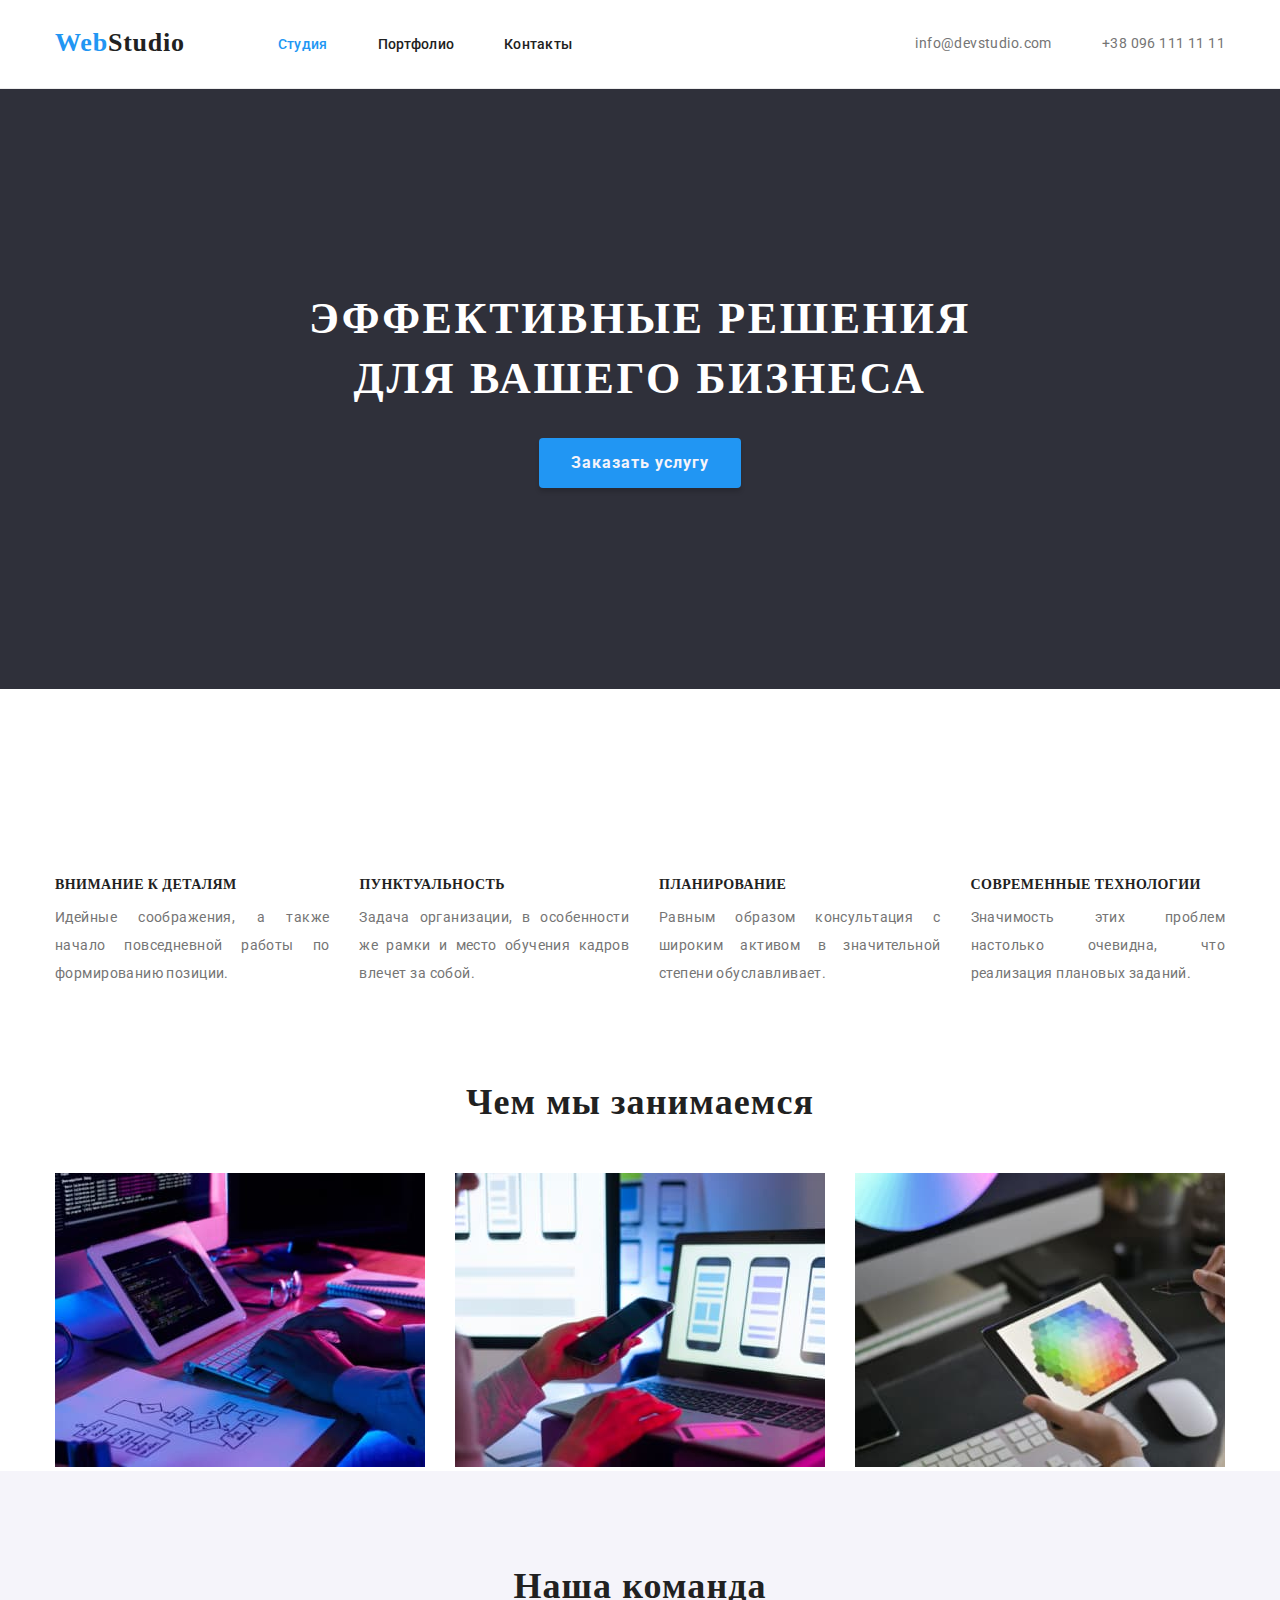
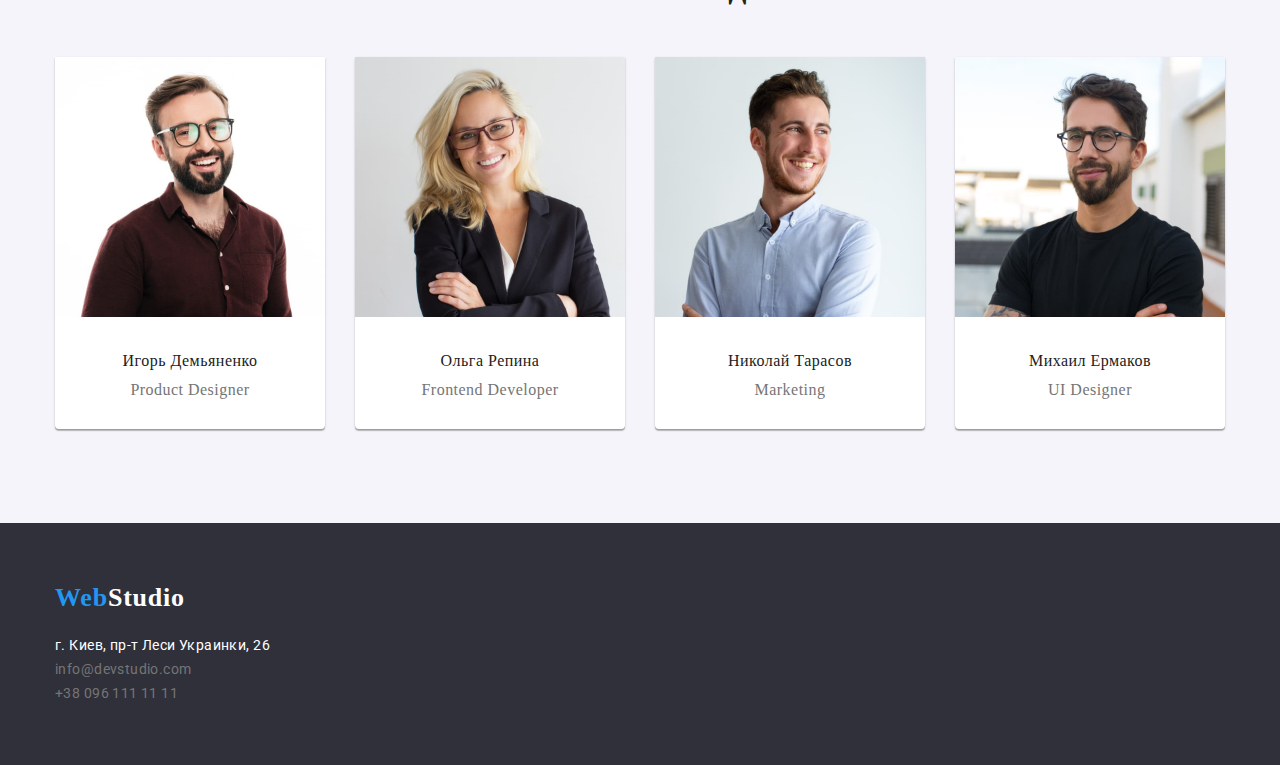
==== commit 62270bb9: "внесены отступы, убраны лишние шрифты, исправлен фон" ====
--- a/index.html
+++ b/index.html
@@ -8,14 +8,15 @@
     <link rel="preconnect" href="https://fonts.gstatic.com">
     <link href="https://fonts.googleapis.com/css2?family=Raleway:wght@700&display=swap" rel="stylesheet">
     <link rel="preconnect" href="https://fonts.gstatic.com">
-    <link href="https://fonts.googleapis.com/css2?family=Roboto:wght@400;700;900&display=swap" rel="stylesheet">
+    <link href="https://fonts.googleapis.com/css2?family=Roboto:wght@400;500;700;900&display=swap" rel="stylesheet">
     <link rel="stylesheet" href="https://cdnjs.cloudflare.com/ajax/libs/modern-normalize/1.0.0/modern-normalize.min.css" integrity="sha512-ISS7cAi1PEhQ8jnbJpJZMd29NlhNj4AWYyLOSp2CE/CsHxTCu+r+t0D2yoJudVrd0/8fTVPUVDzY5Tvli75u/g==" crossorigin="anonymous" />
     <link rel="stylesheet" href="css/style.css">
   </head>
   <body>
      <header class="header">
   <div class="conteiner main-nav"> 
-      <nav class="main-nav">
+
+    <nav class="main-nav">
         <a href="index.html" class="logo-page">Web<span class="logo-heder">Studio</span></a>
         <ul class="site-nav">
           <li class="site-nav-item"><a href="index.html" class="header-nav s-link">Студия</a></li>
@@ -27,8 +28,9 @@
         <li class="site-nav-item"><a href="mailto:info@devstudio.com" class="mail-tell">info@devstudio.com</a></li>
         <li class="site-nav-item"><a href="tell:+380961111111" class="mail-tell">+38 096 111 11 11</a></li>
       </ul>
+  </div>
     </header>
-  </div>
+
 
     <main>
       <!-- hero -->
@@ -74,9 +76,9 @@
         <div class="conteiner">
           <h2 class="occupation">Чем мы занимаемся</h2>
             <ul class="team-item">
-              <li class="team-item-grid"><img src="./images-01/img_13.jpg" alt="компьютер" width="370" /></li>
-              <li class="team-item-grid"><img src="./images-01/img_11.jpg" alt="ноутбук" width="370" /></li>
-              <li class="team-item-grid"><img src="./images-01/img_12.jpg" alt="планшет" width="370" /></li>
+              <li class="team-item-occupation"><img src="./images-01/img_13.jpg" alt="компьютер" width="370" /></li>
+              <li class="team-item-occupation"><img src="./images-01/img_11.jpg" alt="ноутбук" width="370" /></li>
+              <li class="team-item-occupation"><img src="./images-01/img_12.jpg" alt="планшет" width="370" /></li>
             </ul>
         </div>
       </section>
@@ -111,8 +113,8 @@
     </main>
     <footer class="footer">
       <div class="conteiner">
-       <a href="index.html"  class="logo-page">Web<span class="logo">Studio</span></a>
-        <address>
+       <a href="index.html" class="logo-page">Web<span class="logo">Studio</span></a>
+        <address class="footer-bottom">
           <ul>
             <li><a href="https://goo.gl/maps/1J1BHxxjEEeEj4qXA" target="_blank" rel="noreferrer noopener" class="adress">г. Киев, пр-т Леси Украинки, 26</a></li>
             <li><a href="mailto:info@devstudio.com" class="mail-tell">info@devstudio.com</a></li>
--- a/css/style.css
+++ b/css/style.css
@@ -2,59 +2,6 @@
 *,
 *::before,
 *::after {box-sizing: inherit;}
-
-
-/* @font-face {
-    font-family: 'Roboto';
-    font-style: normal;
-    font-weight: 400;
-    src: url('../fonts/roboto-v20-latin_cyrillic-regular.eot');
-    src: local(''),
-        url('../fonts/roboto-v20-latin_cyrillic-regular.eot?#iefix') format('embedded-opentype'),
-        url('../fonts/roboto-v20-latin_cyrillic-regular.woff2') format('woff2'),
-        url('../fonts/roboto-v20-latin_cyrillic-regular.woff') format('woff'),
-        url('../fonts/roboto-v20-latin_cyrillic-regular.ttf') format('truetype'),
-        url('../fonts/roboto-v20-latin_cyrillic-regular.svg#Roboto') format('svg');
-} */
-
-@font-face {
-    font-family: 'Roboto';
-    font-style: normal;
-    font-weight: 500;
-    src: url('../fonts/roboto-v20-latin_cyrillic-500.eot');
-    src: local(''),
-        url('../fonts/roboto-v20-latin_cyrillic-500.eot?#iefix') format('embedded-opentype'),
-        url('../fonts/roboto-v20-latin_cyrillic-500.woff2') format('woff2'),
-        url('../fonts/roboto-v20-latin_cyrillic-500.woff') format('woff'),
-        url('../fonts/roboto-v20-latin_cyrillic-500.ttf') format('truetype'),
-        url('../fonts/roboto-v20-latin_cyrillic-500.svg#Roboto') format('svg');
-}
-
-/* @font-face {
-    font-family: 'Roboto';
-    font-style: normal;
-    font-weight: 700;
-    src: url('../fonts/roboto-v20-latin_cyrillic-700.eot');
-    src: local(''),
-        url('../fonts/roboto-v20-latin_cyrillic-700.eot?#iefix') format('embedded-opentype'),
-        url('../fonts/roboto-v20-latin_cyrillic-700.woff2') format('woff2'),
-        url('../fonts/roboto-v20-latin_cyrillic-700.woff') format('woff'),
-        url('../fonts/roboto-v20-latin_cyrillic-700.ttf') format('truetype'),
-        url('../fonts/roboto-v20-latin_cyrillic-700.svg#Roboto') format('svg');
-} */
-
-/* @font-face {
-    font-family: 'Roboto';
-    font-style: normal;
-    font-weight: 900;
-    src: url('../fonts/roboto-v20-latin_cyrillic-900.eot');
-    src: local(''),
-        url('../fonts/roboto-v20-latin_cyrillic-900.eot?#iefix') format('embedded-opentype'),
-        url('../fonts/roboto-v20-latin_cyrillic-900.woff2') format('woff2'),
-        url('../fonts/roboto-v20-latin_cyrillic-900.woff') format('woff'),
-        url('../fonts/roboto-v20-latin_cyrillic-900.ttf') format('truetype'),
-        url('../fonts/roboto-v20-latin_cyrillic-900.svg#Roboto') format('svg');
-} */
 
 :root {
     --white-color: white;
@@ -67,21 +14,18 @@
 
 body {
     background-color: var(--white-color);
-    font-family: 'Roboto';
     margin: 0;    
 }
 a {
     text-decoration: none;
 }
 .logo-page {
-    font-family: Raleway;
-    font-style: normal;
-    font-weight: bold;
     font-size: 26px;
     line-height: 1.19;
     letter-spacing: 0.03em;
     color: var(--accent-color);
     margin-right: 93px;
+    font-weight: bold;
     }
 
 .hidden {
@@ -114,7 +58,11 @@
     /* Убираем маркеры */
 }
 .portfolio-items {
+    font-family: "Roboto", sans-serif;
     margin: 20px 0 4px 0;
+    font-size: 18px;
+    line-height: 36px;
+    letter-spacing: 0.03em;
 }
 
 .portfolio-p {
@@ -123,10 +71,9 @@
     line-height: 1.87;
     color: var(--grey-light-color);
     letter-spacing: 0.03em;
+   
 }
 .mail-tell {
-    font-family: Roboto;
-    font-style: normal;
     font-weight: 500;
     font-size: 14px;
     line-height: 1.14;
@@ -134,8 +81,6 @@
     color: var(--grey-light-color);
 }
 .hero-team {
-    font-family: Roboto;
-    font-style: normal;
     font-size: 44px;
     line-height: 1.36;
     text-align: center;
@@ -151,8 +96,6 @@
     margin-bottom: 30px;
 }
 .advantage {
-    font-family: Roboto;
-    font-style: normal;
     font-weight: bold;
     font-size: 14px;
     line-height: 1.14;
@@ -184,9 +127,12 @@
     text-align: center;
     margin-bottom: 50px;
 }
+.occupation .conteiner {
+    padding-top: 94px;
+    padding-left: 94px;
+}
+
 .team {
-    font-family: Roboto;
-    font-style: normal;
     font-weight: 500;
     font-size: 16px;
     line-height: 1.19;
@@ -196,10 +142,9 @@
     margin-bottom: 10px;
     text-align: center;
 }
+/* .team-position { background-color: var(--white-color);} */
+
 .position {
-    font-family: Roboto;
-    font-style: normal;
-    font-weight: normal;
     font-size: 16px;
     line-height: 1.19;
     letter-spacing: 0.03em;
@@ -226,7 +171,13 @@
     line-height: 1.7;
     letter-spacing: 0.03em;
     color: var(--grey-light-color);
-}
+    padding-top: 9px;
+    padding-bottom: 9px;
+}
+.footer-bottom {
+    padding-top: 20px;
+}
+
 .mail-tell:hover,
 .mail-tell:focus {
     color: var(--accent-color);
@@ -293,6 +244,7 @@
     background-color: var(--button-color);
     padding: 94px 0 94px 0;
 }
+
 .s-link {
     color: var(--accent-color);
 }
@@ -314,6 +266,9 @@
     }
 
 .site-nav-item {
+    font-family: Roboto;
+    font-style: normal;
+    font-weight: 500;
     padding-top: 32px;
     padding-bottom: 32px;
     display: block;
@@ -356,11 +311,17 @@
     margin-right: 30px;
 }
 .team-item-list {
-    /* width: calc((100% - 60px) / 3); */
+    width: calc((100% - 60px) / 3);
     margin-right: 30px;
     margin-bottom: 30px;
     border: 1px solid #EEEEEE;
     box-sizing: border-box;
+}
+.team-item-list:nth-child(3n) {
+    margin-right: 0;
+}
+.team-item-list:nth-child(-3 + n) {
+    margin-bottom: 0;
 }
 
 h1,
@@ -379,12 +340,18 @@
 .team-item-grid:not(:last-child) {
     margin-right: 30px;
 }
+
+.team-item .team-item-occupation:not(:last-child) {
+    margin-right: 30px;
+}
+
 
 .team-item-grid {    
     box-shadow: 0px 1px 3px rgba(0, 0, 0, 0.12),
     0px 1px 1px rgba(0, 0, 0, 0.14),
     0px 2px 1px rgba(0, 0, 0, 0.2);
     border-radius: 0px 0px 4px 4px;
+    background-color: var(--white-color);
 }
 .team-list {
     margin: 0;
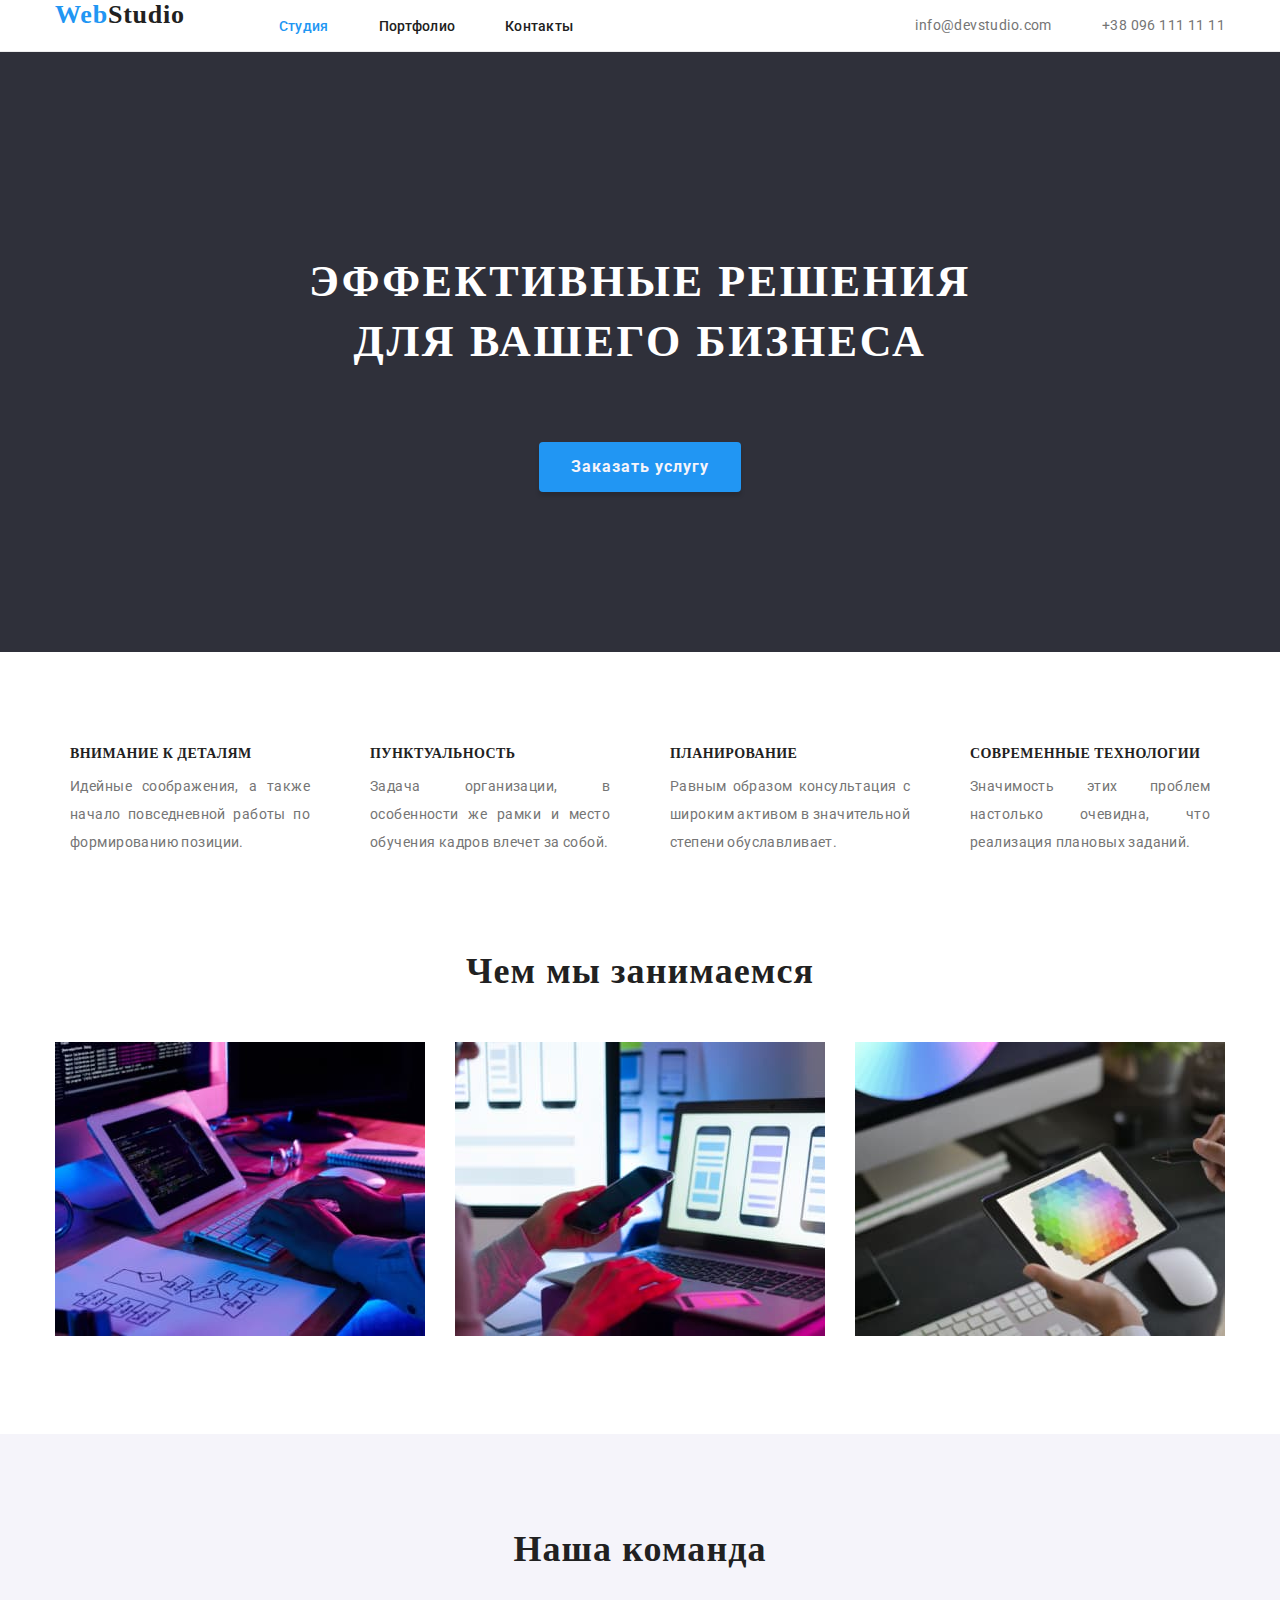
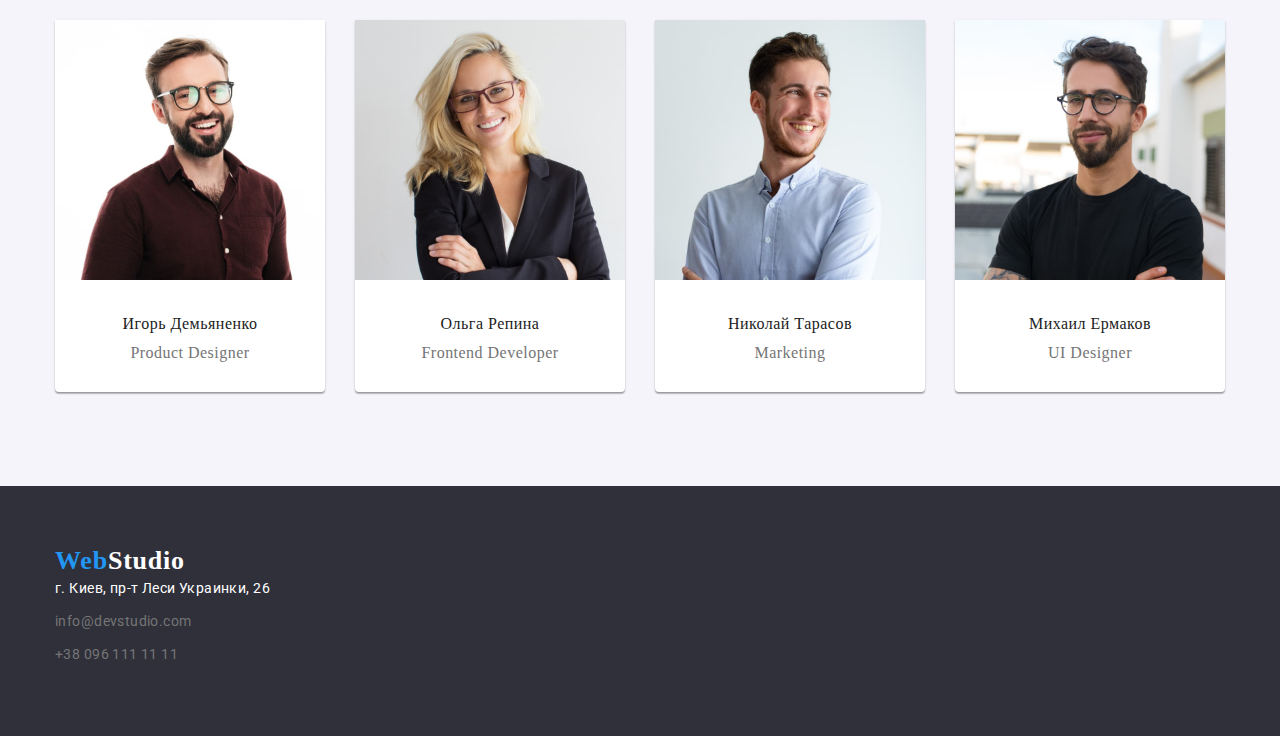
==== commit 3226d8e0: "внесены отступы" ====
--- a/index.html
+++ b/index.html
@@ -72,7 +72,7 @@
       </section>
 
       <!--секция чем занимаемся-->
-      <section>
+      <section class="tech">
         <div class="conteiner">
           <h2 class="occupation">Чем мы занимаемся</h2>
             <ul class="team-item">
@@ -89,23 +89,31 @@
           <ul class="team-item">
             <li class="team-item-grid">
               <img src="./images-01/img.jpg" alt="Игорь" width="270" />
+            <div>              
               <h3 class="team">Игорь Демьяненко</h3>
               <p class="position">Product Designer</p>
+            </div> 
             </li>
             <li class="team-item-grid">
               <img src="./images-01/img_(1).jpg" alt="Ольга" width="270" />
+            <div>
               <h3 class="team">Ольга Репина</h3>
               <p class="position">Frontend Developer</p>
+            </div>
             </li>
             <li class="team-item-grid">
               <img src="./images-01/img_(2).jpg" alt="Николай" width="270" />
+            <div>
               <h3 class="team">Николай Тарасов</h3>
-             <p class="position">Marketing</p>
+              <p class="position">Marketing</p>
+            </div>
             </li>
             <li class="team-item-grid">
              <img src="./images-01/img_(3).jpg" alt="Михаил" width="270" />
+              <div>
               <h3 class="team">Михаил Ермаков</h3>
               <p class="position">UI Designer</p>
+              </div>
             </li>
           </ul>
         </div>
@@ -116,9 +124,9 @@
        <a href="index.html" class="logo-page">Web<span class="logo">Studio</span></a>
         <address class="footer-bottom">
           <ul>
-            <li><a href="https://goo.gl/maps/1J1BHxxjEEeEj4qXA" target="_blank" rel="noreferrer noopener" class="adress">г. Киев, пр-т Леси Украинки, 26</a></li>
-            <li><a href="mailto:info@devstudio.com" class="mail-tell">info@devstudio.com</a></li>
-            <li><a href="tell:+380961111111" class="mail-tell">+38 096 111 11 11</a></li>
+            <li class="adress-bottom"><a href="https://goo.gl/maps/1J1BHxxjEEeEj4qXA" target="_blank" rel="noreferrer noopener" class="adress">г. Киев, пр-т Леси Украинки, 26</a></li>
+            <li class="adress-bottom"><a href="mailto:info@devstudio.com" class="mail-tell">info@devstudio.com</a></li>
+            <li class="adress-bottom"><a href="tell:+380961111111" class="mail-tell">+38 096 111 11 11</a></li>
          </ul>
        </address>
       </div>
--- a/css/style.css
+++ b/css/style.css
@@ -24,8 +24,9 @@
     line-height: 1.19;
     letter-spacing: 0.03em;
     color: var(--accent-color);
-    margin-right: 93px;
+    margin-right: 94px;
     font-weight: bold;
+    margin-bottom: 20px;
     }
 
 .hidden {
@@ -45,7 +46,6 @@
 .hero {
     background: var(--bg-color);
     height: 600px;
-    margin-bottom: 94px;
 }
 .logo {
      color: var(--white-color);
@@ -59,7 +59,7 @@
 }
 .portfolio-items {
     font-family: "Roboto", sans-serif;
-    margin: 20px 0 4px 0;
+    margin: 0 0 4px 0;
     font-size: 18px;
     line-height: 36px;
     letter-spacing: 0.03em;
@@ -94,6 +94,7 @@
     margin-left: auto;
     margin-right: auto;
     margin-bottom: 30px;
+    padding-bottom: 40px;
 }
 .advantage {
     font-weight: bold;
@@ -163,6 +164,10 @@
     padding-top: 20px;
     padding-bottom: 9px;
 }
+.adress-bottom:not(:last-child){
+    margin-bottom: 9px;
+}
+
 .mail-tell {
     font-family: Roboto;
     font-style: normal;
@@ -171,11 +176,11 @@
     line-height: 1.7;
     letter-spacing: 0.03em;
     color: var(--grey-light-color);
-    padding-top: 9px;
-    padding-bottom: 9px;
+    padding-top: 32px;
+    padding-bottom: 32px;
 }
 .footer-bottom {
-    padding-top: 20px;
+    margin-bottom: 9px;
 }
 
 .mail-tell:hover,
@@ -190,6 +195,8 @@
     letter-spacing: 0.02em;
     color: var(--black-color);
     font-family: Roboto;
+    padding-top: 32px;
+    padding-bottom: 32px;
 }
 .header-nav:hover,
 .header-nav:focus {
@@ -269,8 +276,8 @@
     font-family: Roboto;
     font-style: normal;
     font-weight: 500;
-    padding-top: 32px;
-    padding-bottom: 32px;
+    /* padding-top: 32px;
+    padding-bottom: 32px; */
     display: block;
     }
 
@@ -285,6 +292,7 @@
 .main-nav {
     display: flex;
     align-items: center;
+
 }
 .gallery {
     display: flex;
@@ -310,6 +318,17 @@
 .main-li:not(:last-child) {
     margin-right: 30px;
 }
+.main-li {
+    width: 1200px;
+    margin-left: auto;
+    margin-right: auto;
+    padding-left: 15px;
+    padding-right: 15px;
+}
+.tech {
+    padding-bottom: 94px;
+}
+
 .team-item-list {
     width: calc((100% - 60px) / 3);
     margin-right: 30px;
@@ -344,7 +363,6 @@
 .team-item .team-item-occupation:not(:last-child) {
     margin-right: 30px;
 }
-
 
 .team-item-grid {    
     box-shadow: 0px 1px 3px rgba(0, 0, 0, 0.12),
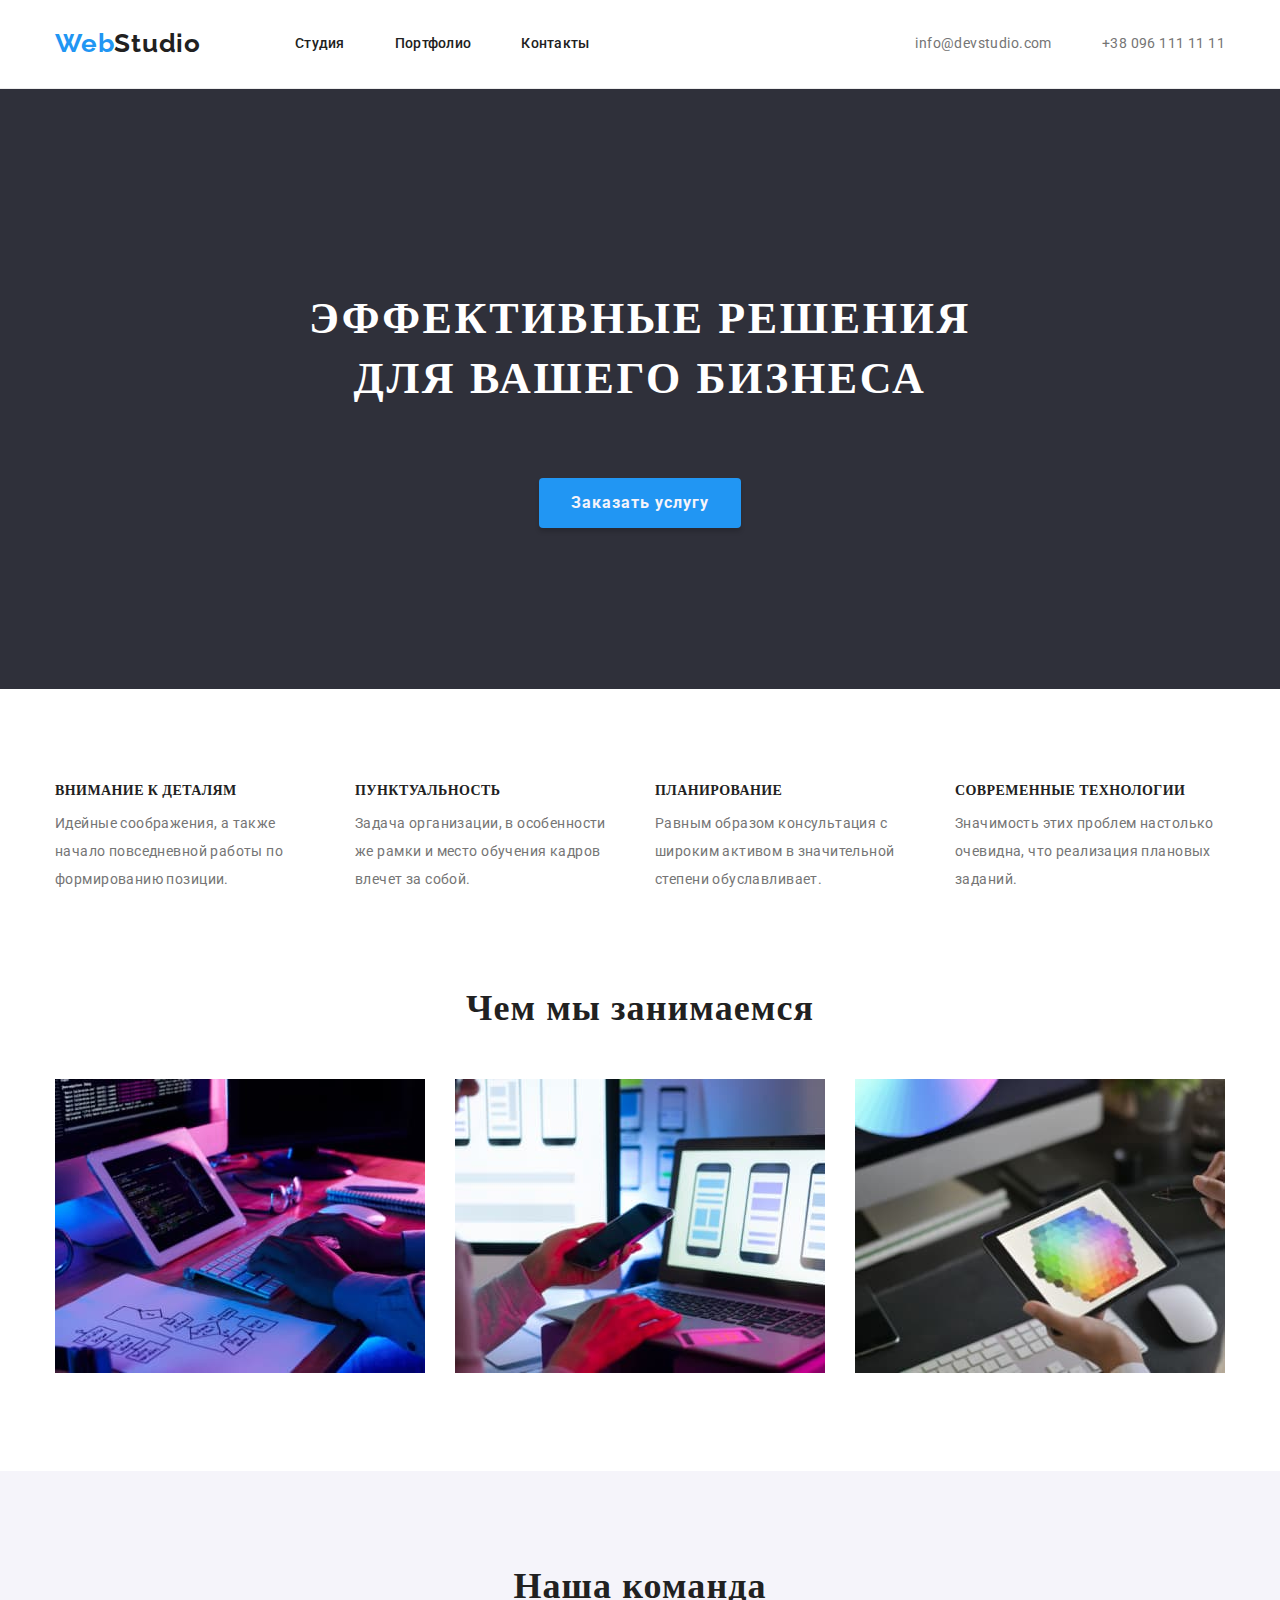
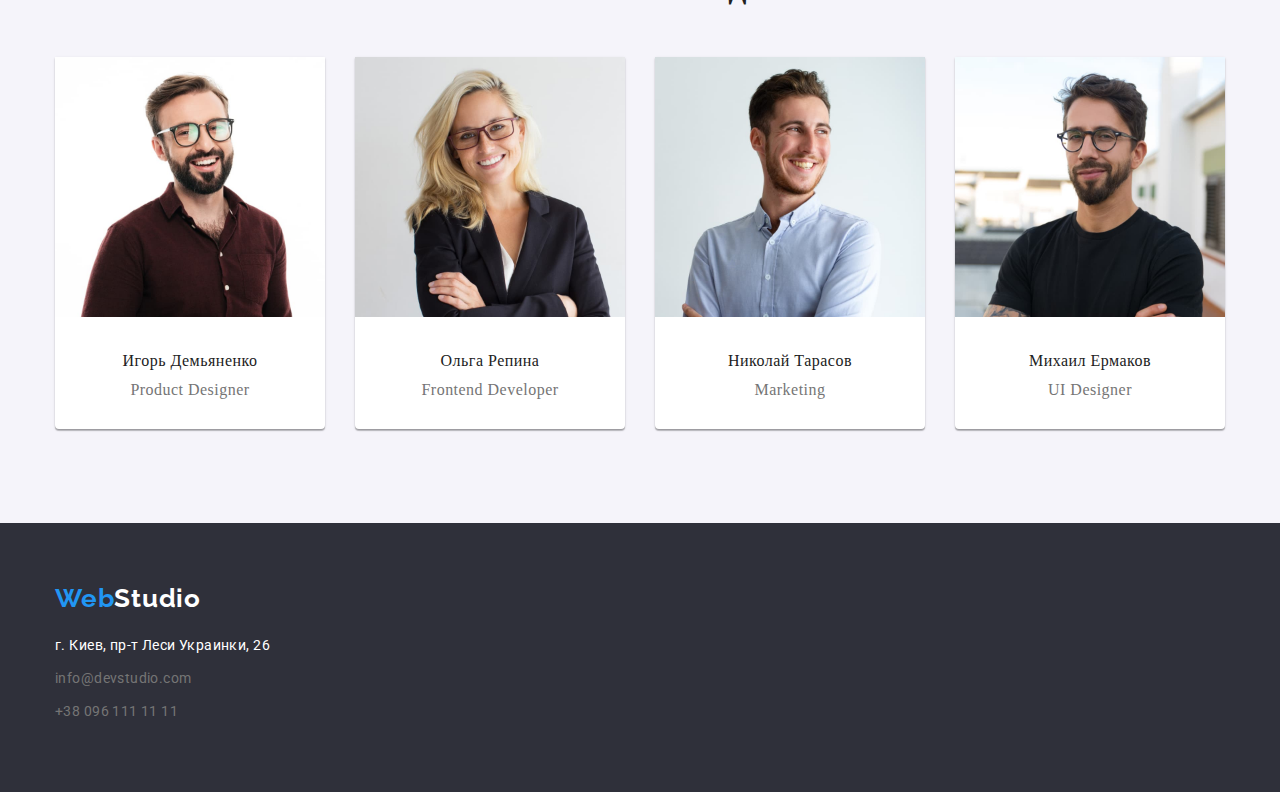
==== commit e478869c: "внесены правки" ====
--- a/index.html
+++ b/index.html
@@ -19,7 +19,7 @@
     <nav class="main-nav">
         <a href="index.html" class="logo-page">Web<span class="logo-heder">Studio</span></a>
         <ul class="site-nav">
-          <li class="site-nav-item"><a href="index.html" class="header-nav s-link">Студия</a></li>
+          <li class="site-nav-item"><a href="index.html" class="header-nav">Студия</a></li>
           <li class="site-nav-item"><a href="./portfolio.html" class="header-nav">Портфолио</a></li>
           <li class="site-nav-item"><a href="" class="header-nav">Контакты</a></li>
         </ul>
@@ -34,7 +34,7 @@
 
     <main>
       <!-- hero -->
-      <section class="hero">
+      <section class="hero overlay">
                <h1 class="hero-team">Эффективные решения для вашего бизнеса</h1>
         <button class="main-button" type="button">Заказать услугу</button>
       </section>
--- a/css/style.css
+++ b/css/style.css
@@ -10,7 +10,7 @@
     --bg-color: #2F303A;
     --black-color: #212121;
     --button-color: #F5F4FA;
- }
+}
 
 body {
     background-color: var(--white-color);
@@ -26,8 +26,14 @@
     color: var(--accent-color);
     margin-right: 94px;
     font-weight: bold;
+    display: block;
+    font-family: Raleway;
+    font-style: normal;
+}
+
+.footer .logo-page {
     margin-bottom: 20px;
-    }
+}
 
 .hidden {
     display: none;
@@ -36,7 +42,7 @@
     background-color: var(--bg-color);
     padding-top: 60px;
     padding-bottom: 60px;
-    }
+}
 
     button:hover {
     background-color: var(--accent-color);
@@ -47,6 +53,7 @@
     background: var(--bg-color);
     height: 600px;
 }
+
 .logo {
      color: var(--white-color);
 }
@@ -61,7 +68,7 @@
     font-family: "Roboto", sans-serif;
     margin: 0 0 4px 0;
     font-size: 18px;
-    line-height: 36px;
+    line-height: 2;
     letter-spacing: 0.03em;
 }
 
@@ -71,7 +78,6 @@
     line-height: 1.87;
     color: var(--grey-light-color);
     letter-spacing: 0.03em;
-   
 }
 .mail-tell {
     font-weight: 500;
@@ -79,7 +85,9 @@
     line-height: 1.14;
     letter-spacing: 0.02em;
     color: var(--grey-light-color);
-}
+    display: block;
+}
+
 .hero-team {
     font-size: 44px;
     line-height: 1.36;
@@ -105,6 +113,10 @@
     color: var(--black-color);
     margin-bottom: 10px;
 }
+
+.main-nav .main-li {
+    width: calc((100% - 90px) / 4);
+}
 .advantage-iteam {
     font-family: Roboto;
     font-style: normal;
@@ -113,8 +125,7 @@
     line-height: 2;
     letter-spacing: 0.03em;
     color: var(--grey-light-color);
-    text-align: justify;
-   }
+}
 .work {
     padding-top: 94px;
     padding-bottom: 94px;
@@ -143,7 +154,6 @@
     margin-bottom: 10px;
     text-align: center;
 }
-/* .team-position { background-color: var(--white-color);} */
 
 .position {
     font-size: 16px;
@@ -176,9 +186,12 @@
     line-height: 1.7;
     letter-spacing: 0.03em;
     color: var(--grey-light-color);
+}
+.site-nav-item .mail-tell {
     padding-top: 32px;
     padding-bottom: 32px;
 }
+
 .footer-bottom {
     margin-bottom: 9px;
 }
@@ -197,6 +210,7 @@
     font-family: Roboto;
     padding-top: 32px;
     padding-bottom: 32px;
+    display: block;
 }
 .header-nav:hover,
 .header-nav:focus {
@@ -252,10 +266,6 @@
     padding: 94px 0 94px 0;
 }
 
-.s-link {
-    color: var(--accent-color);
-}
-
 .link {
     display: flex;
     align-items: center;
@@ -276,16 +286,14 @@
     font-family: Roboto;
     font-style: normal;
     font-weight: 500;
-    /* padding-top: 32px;
-    padding-bottom: 32px; */
-    display: block;
+    display: flex;
     }
 
 .contact {
     display: flex;
     font-weight: 500;
     font-size: 14px;
-    line-height: 16px;
+    line-height: 1.14;
     letter-spacing: 0.02em;
      margin-left: auto;
 }
@@ -299,6 +307,7 @@
     justify-content: center;
     margin-bottom: 50px;
 }
+
 
 .our-works {
     display: flex;
@@ -306,11 +315,6 @@
     padding-top: 94px;
     padding-bottom: 94px;
 }
-
-.gallery:not(:last-child) {
-    margin-right: 30px;
-}
-
 .site-nav-item:not(:last-child) {
     margin-right: 50px;
 }
@@ -318,13 +322,7 @@
 .main-li:not(:last-child) {
     margin-right: 30px;
 }
-.main-li {
-    width: 1200px;
-    margin-left: auto;
-    margin-right: auto;
-    padding-left: 15px;
-    padding-right: 15px;
-}
+
 .tech {
     padding-bottom: 94px;
 }
@@ -377,4 +375,4 @@
 }
 .portfolio-list {
     padding: 20px 24px;
-}+}
